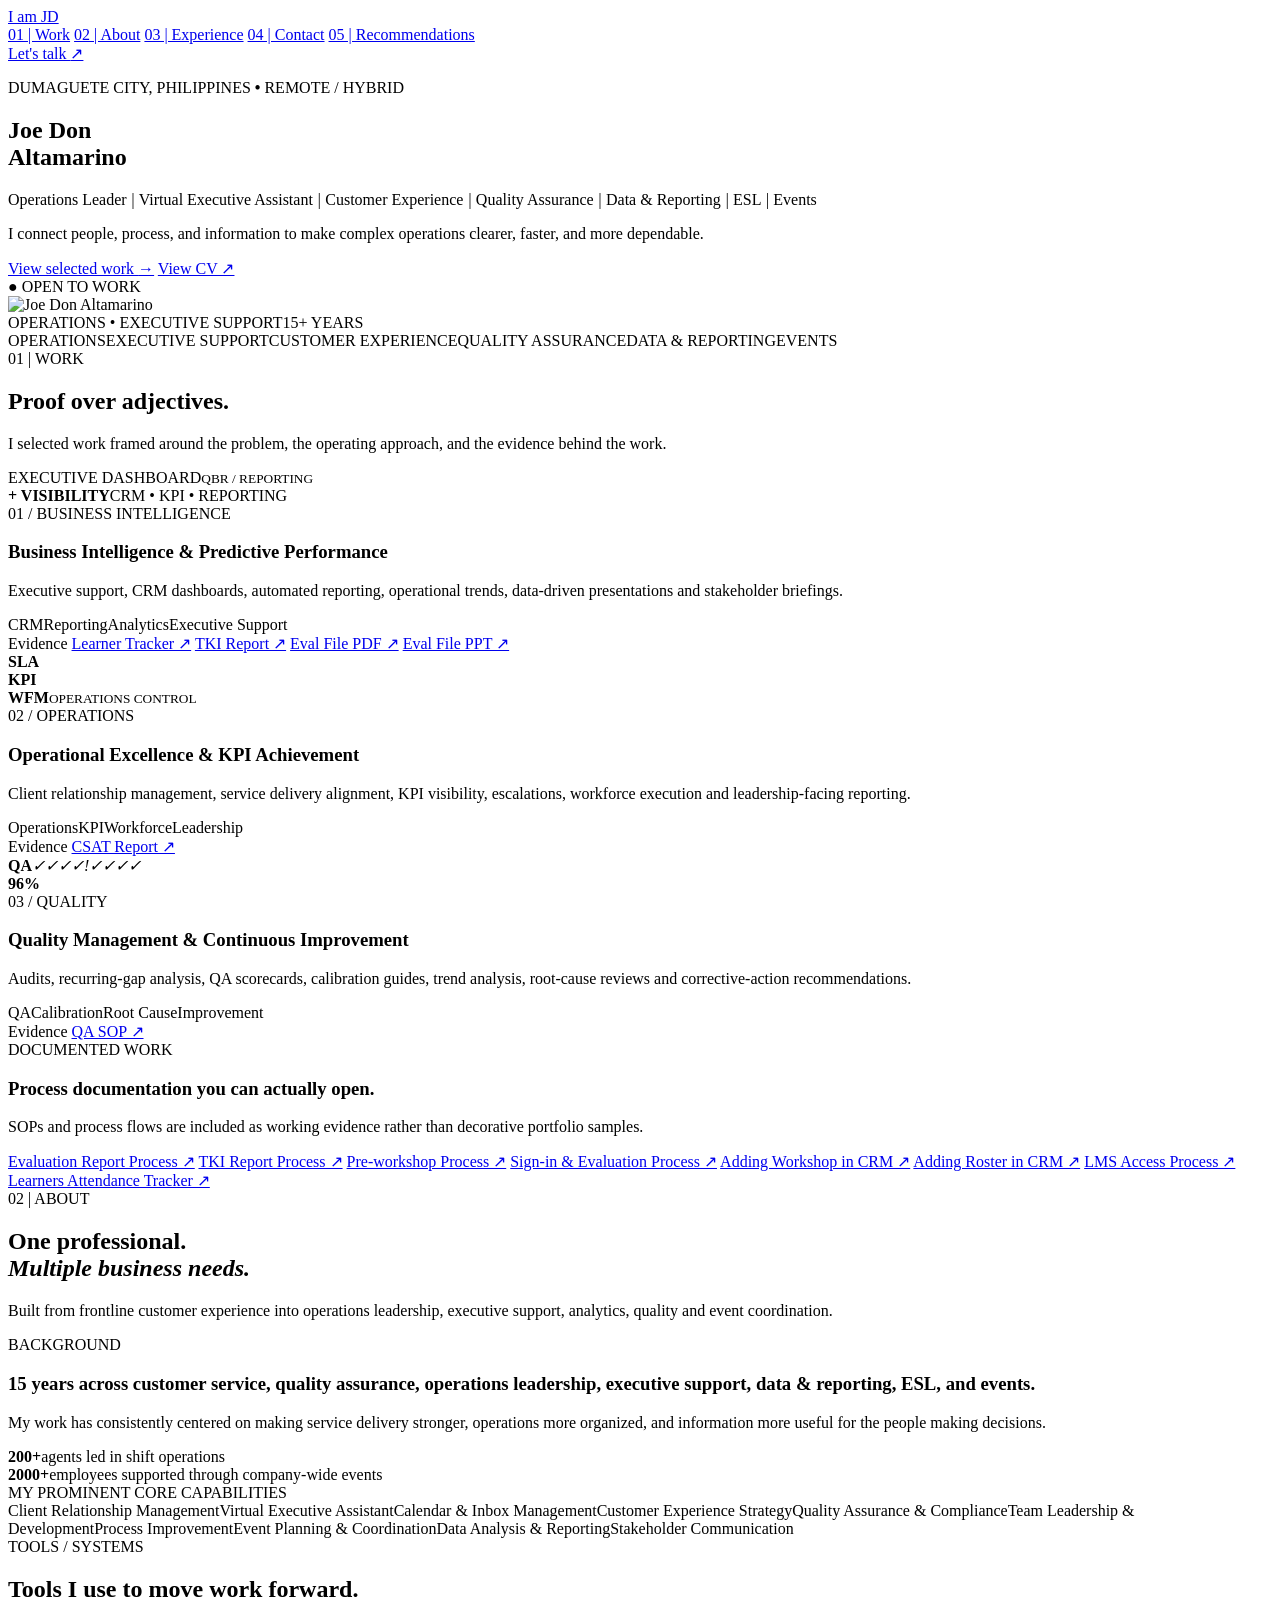
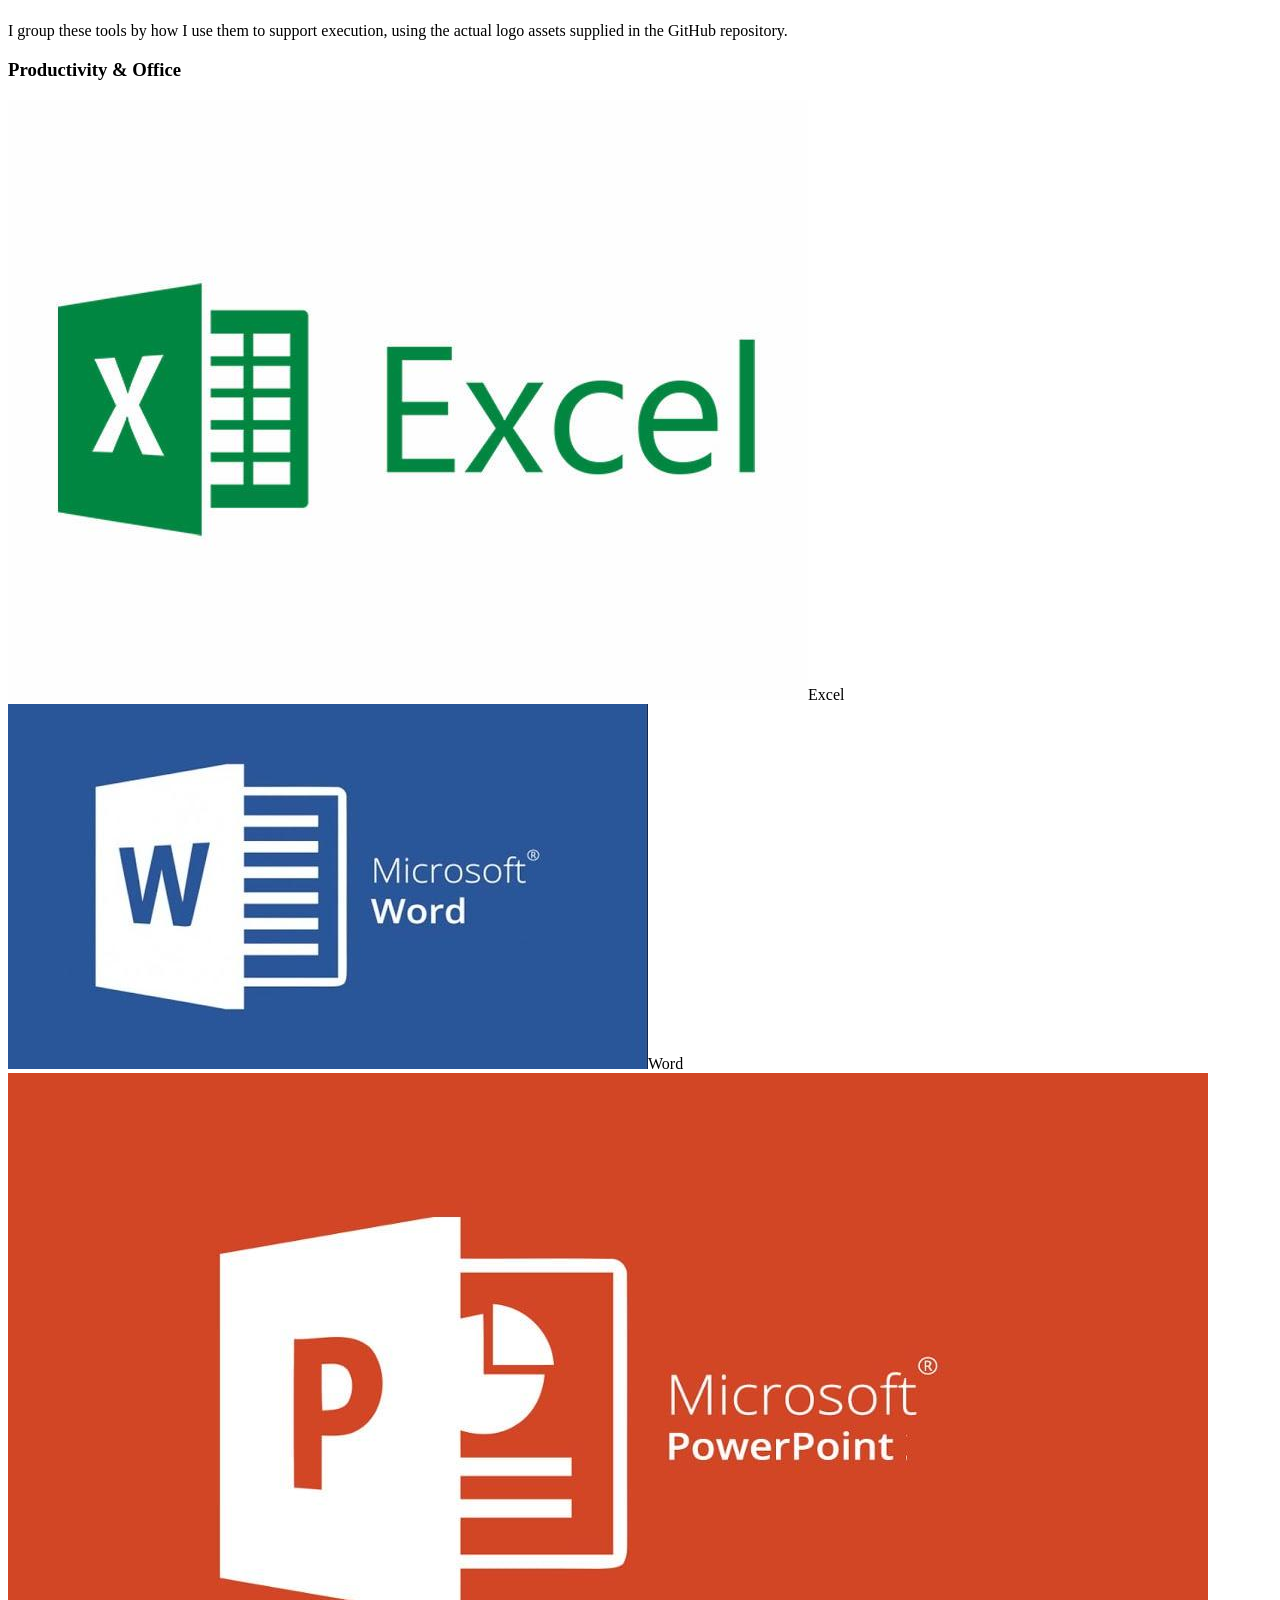
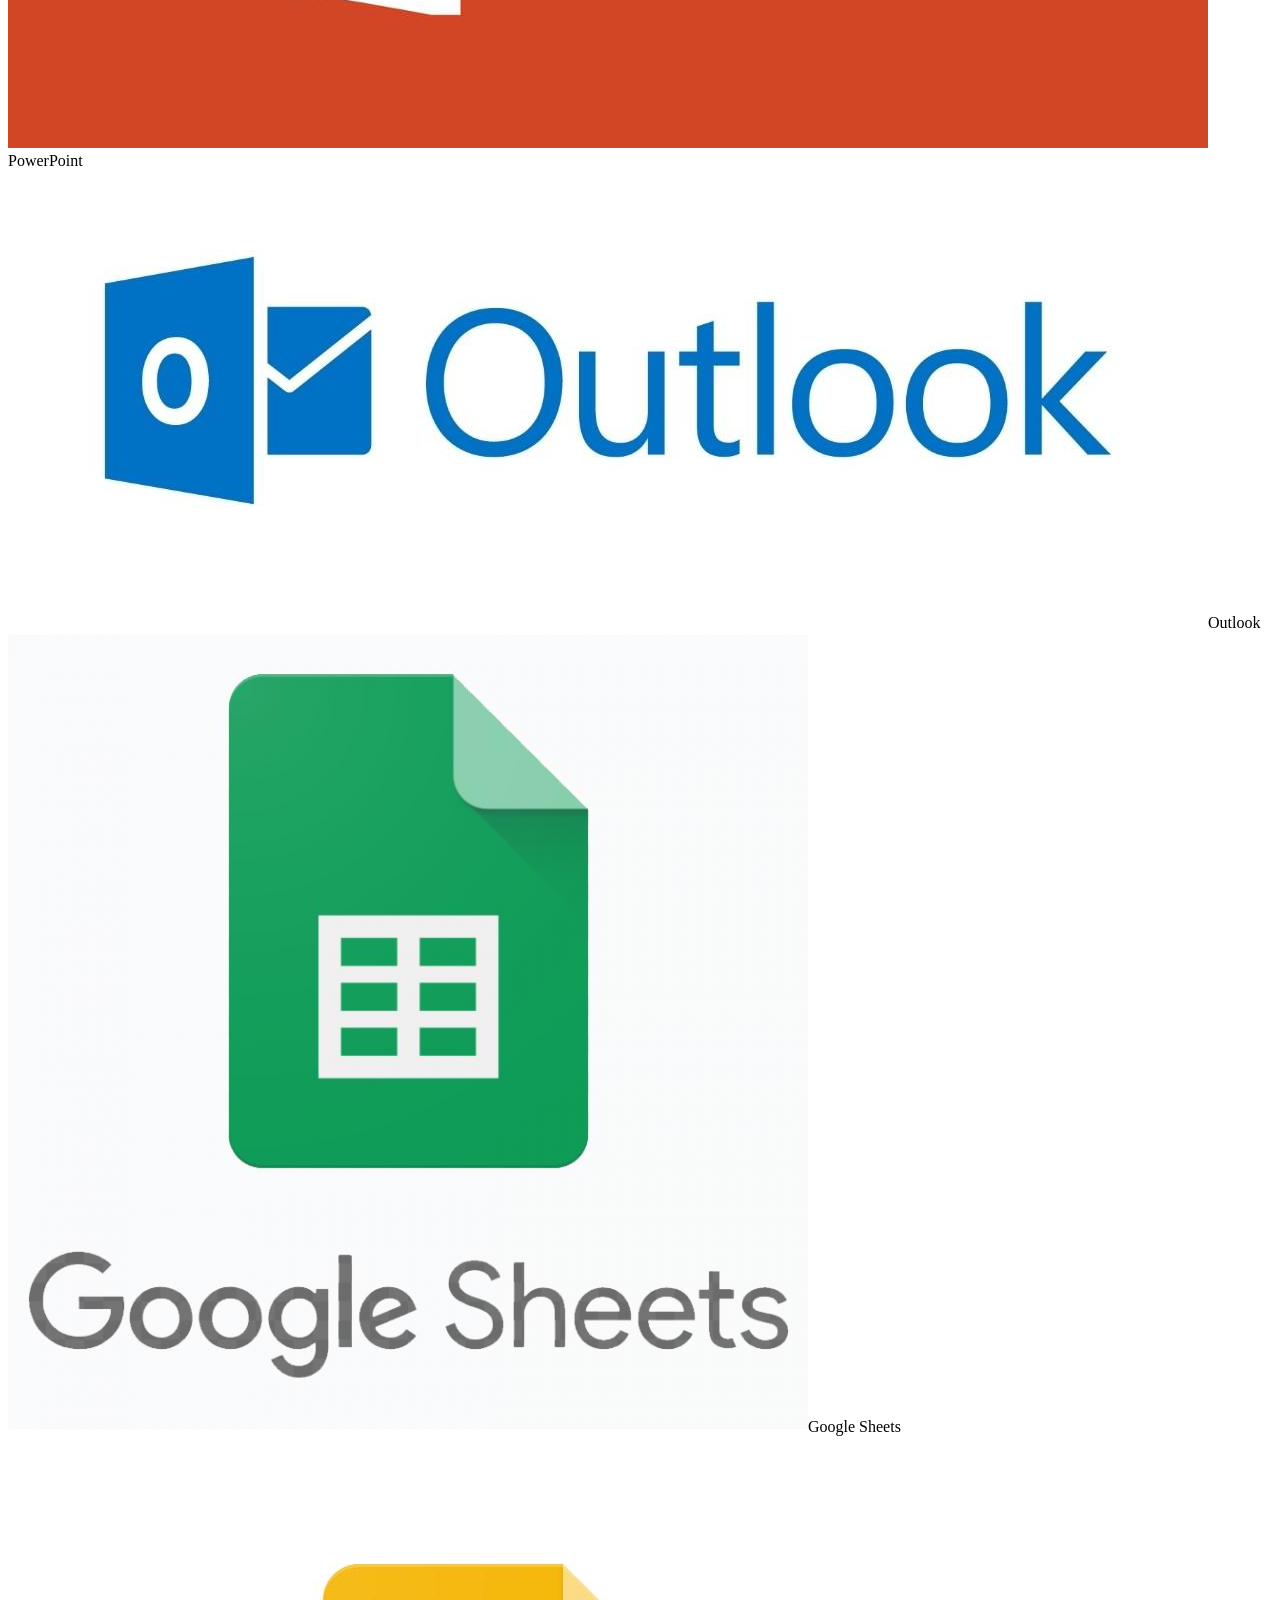
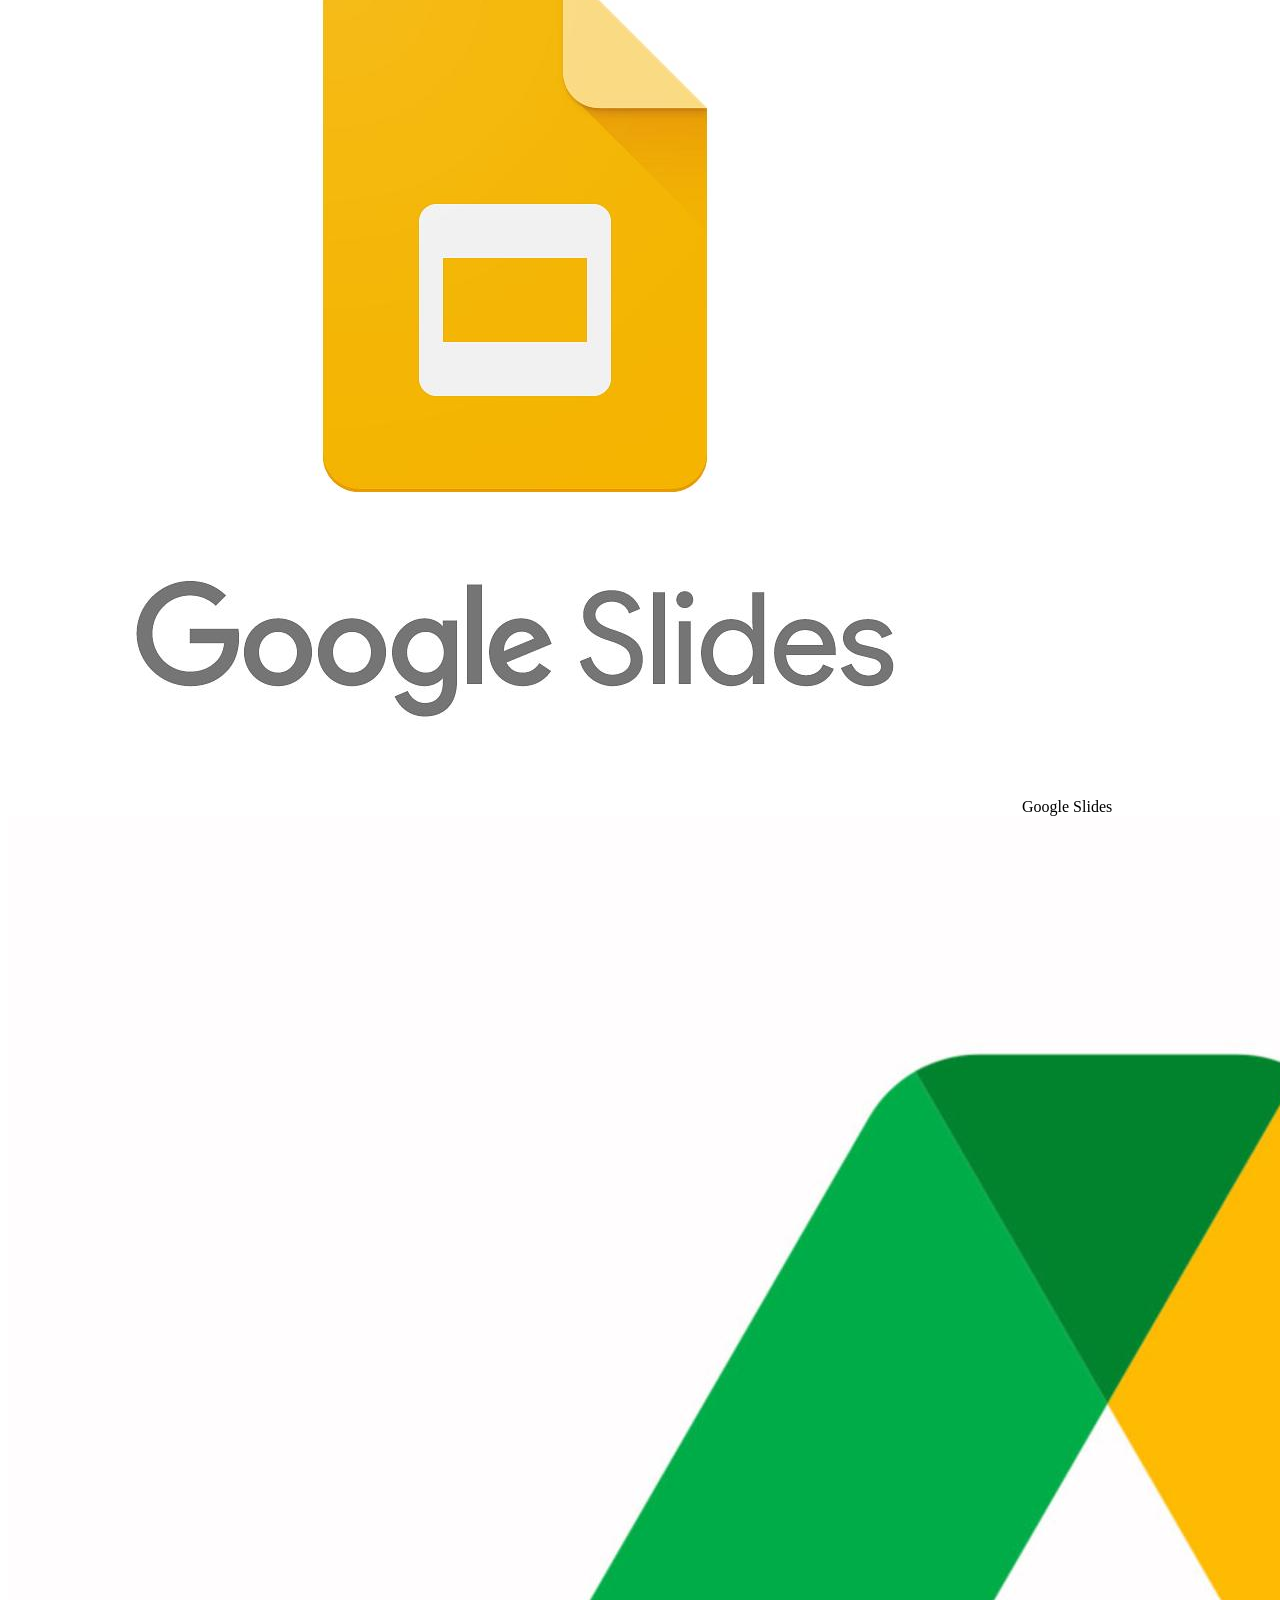
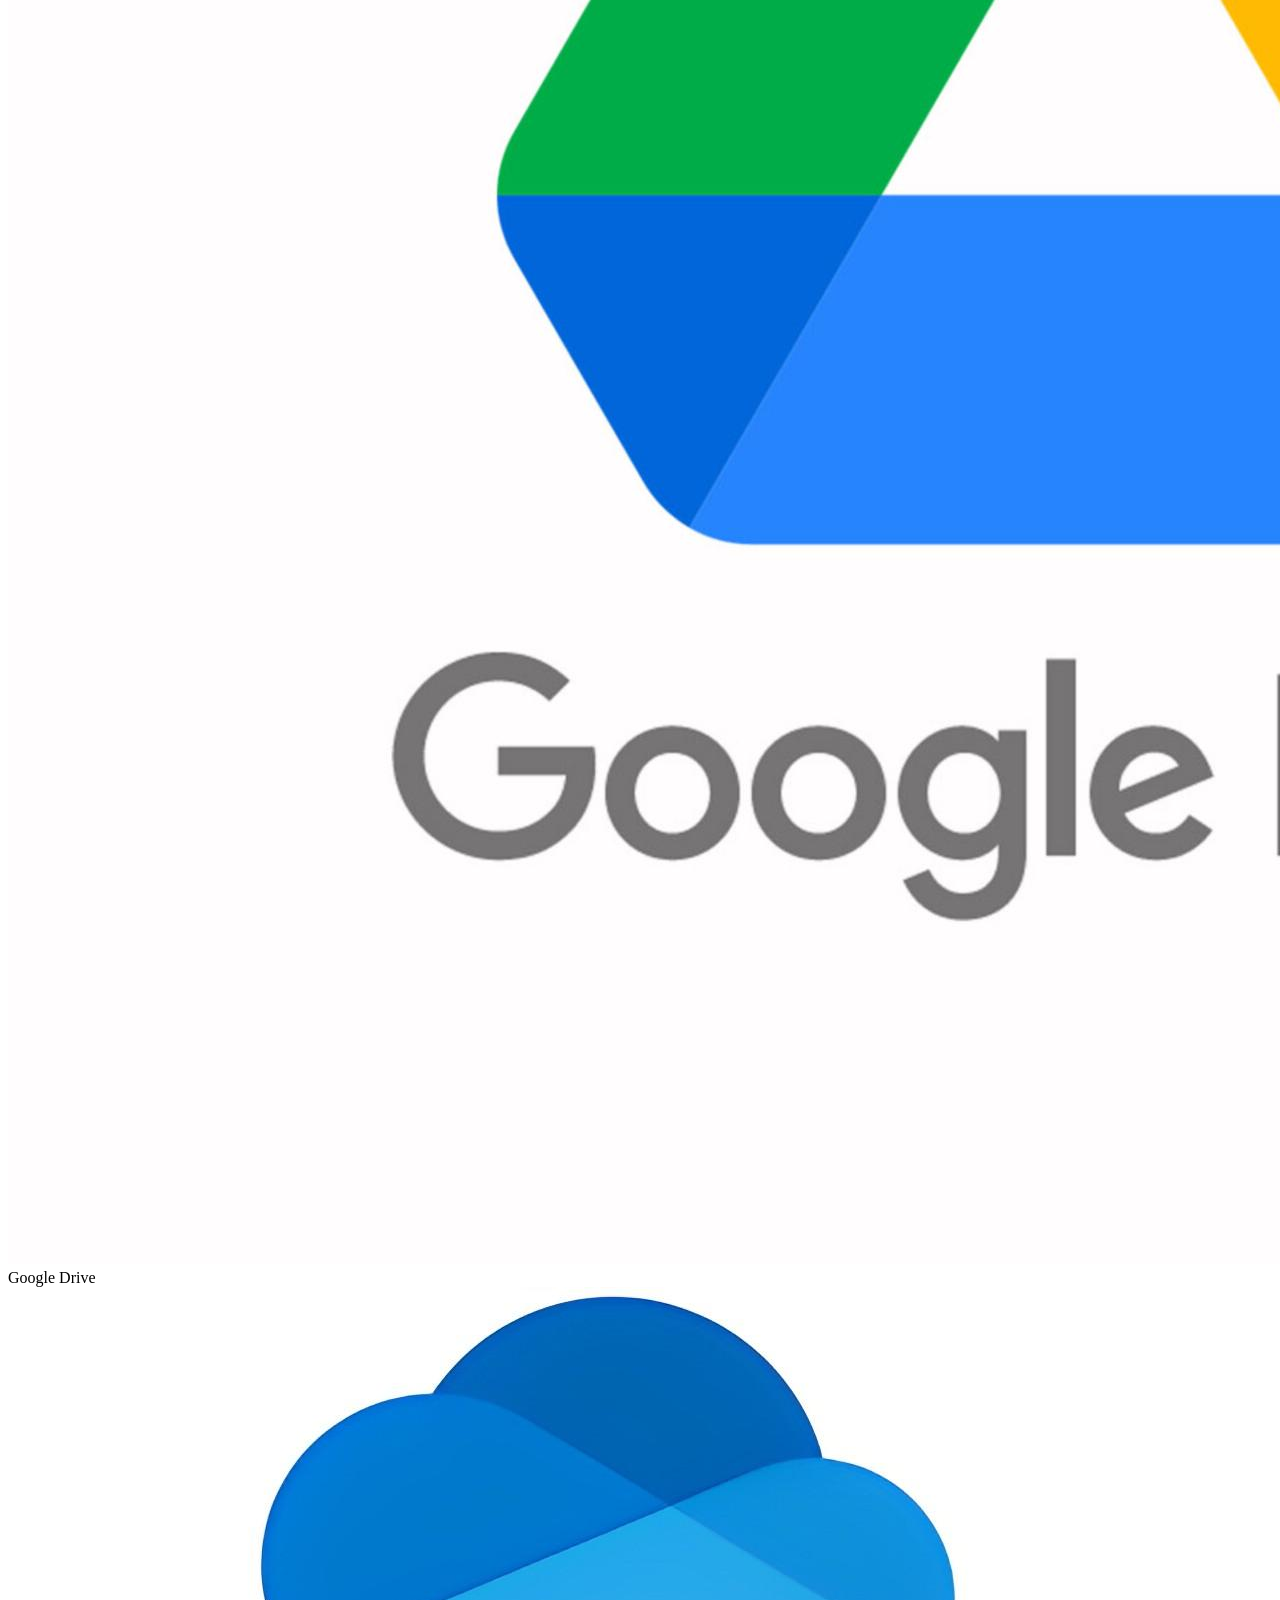
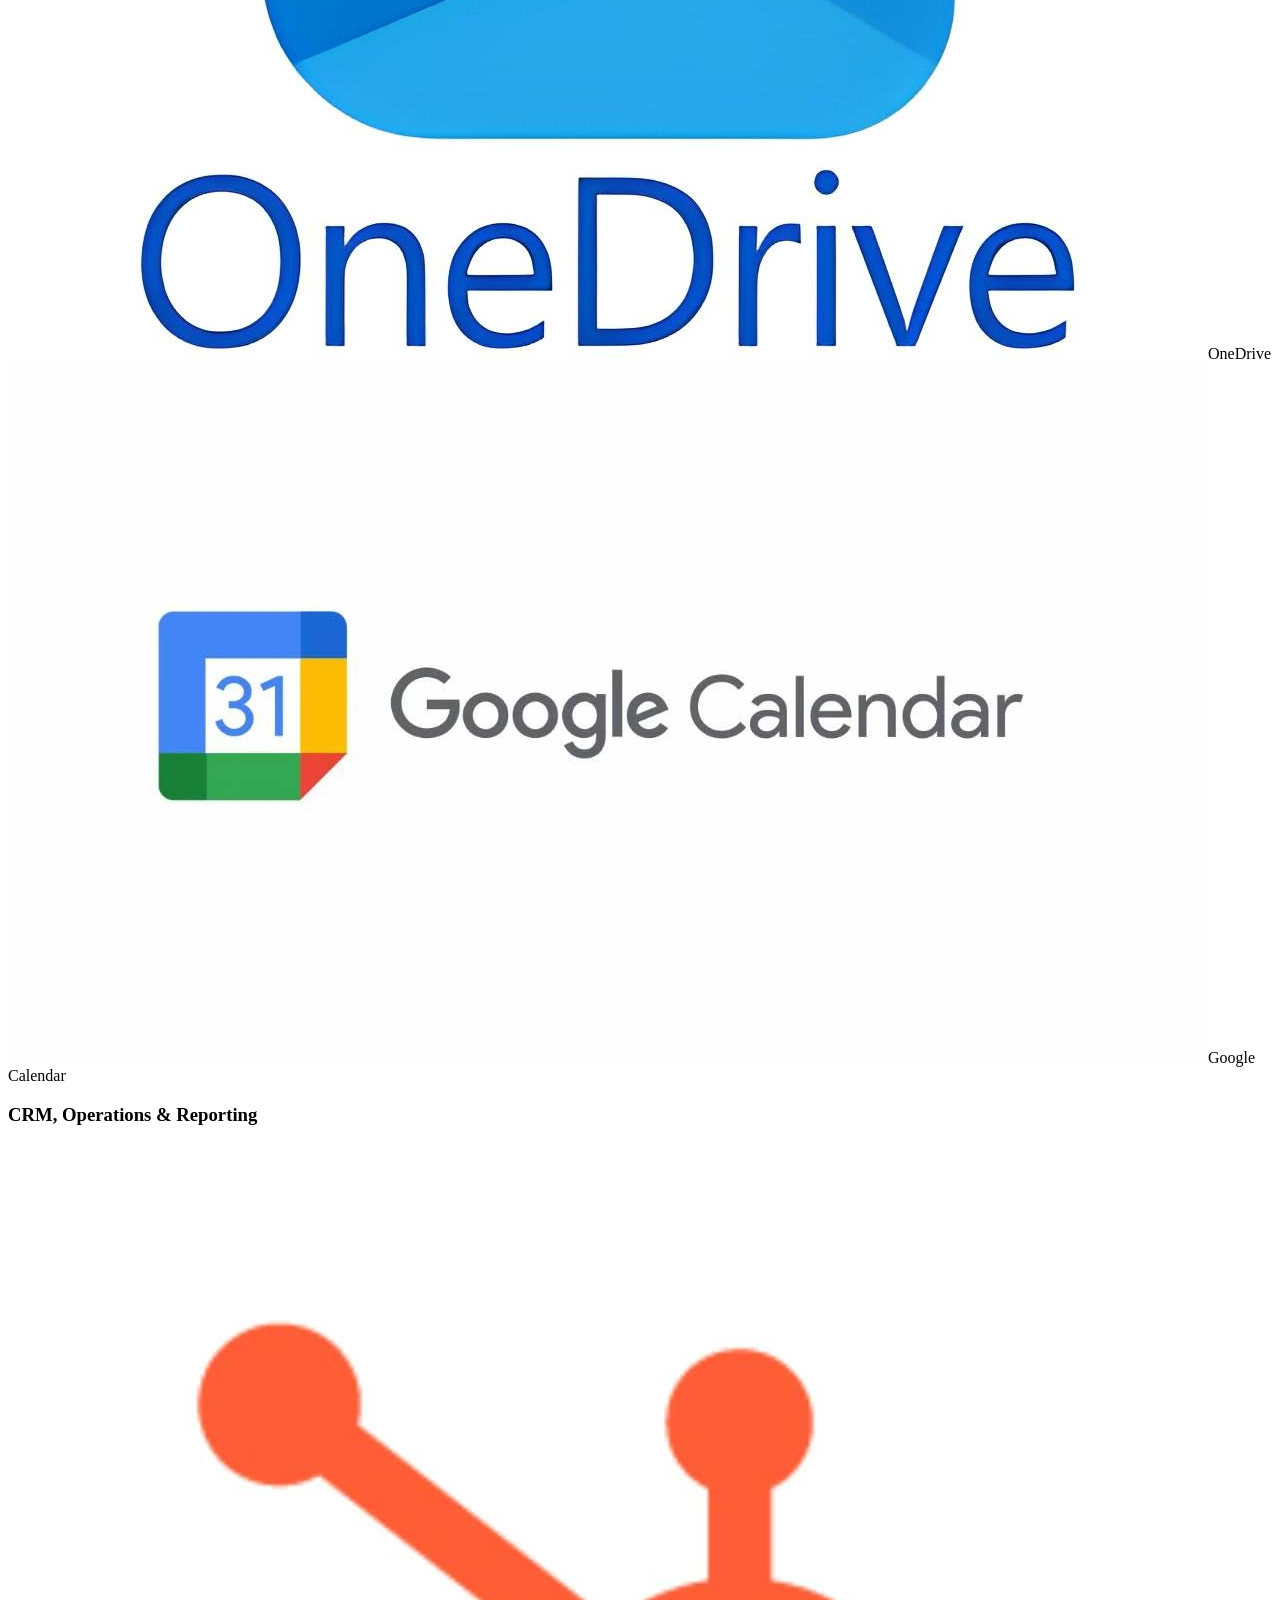
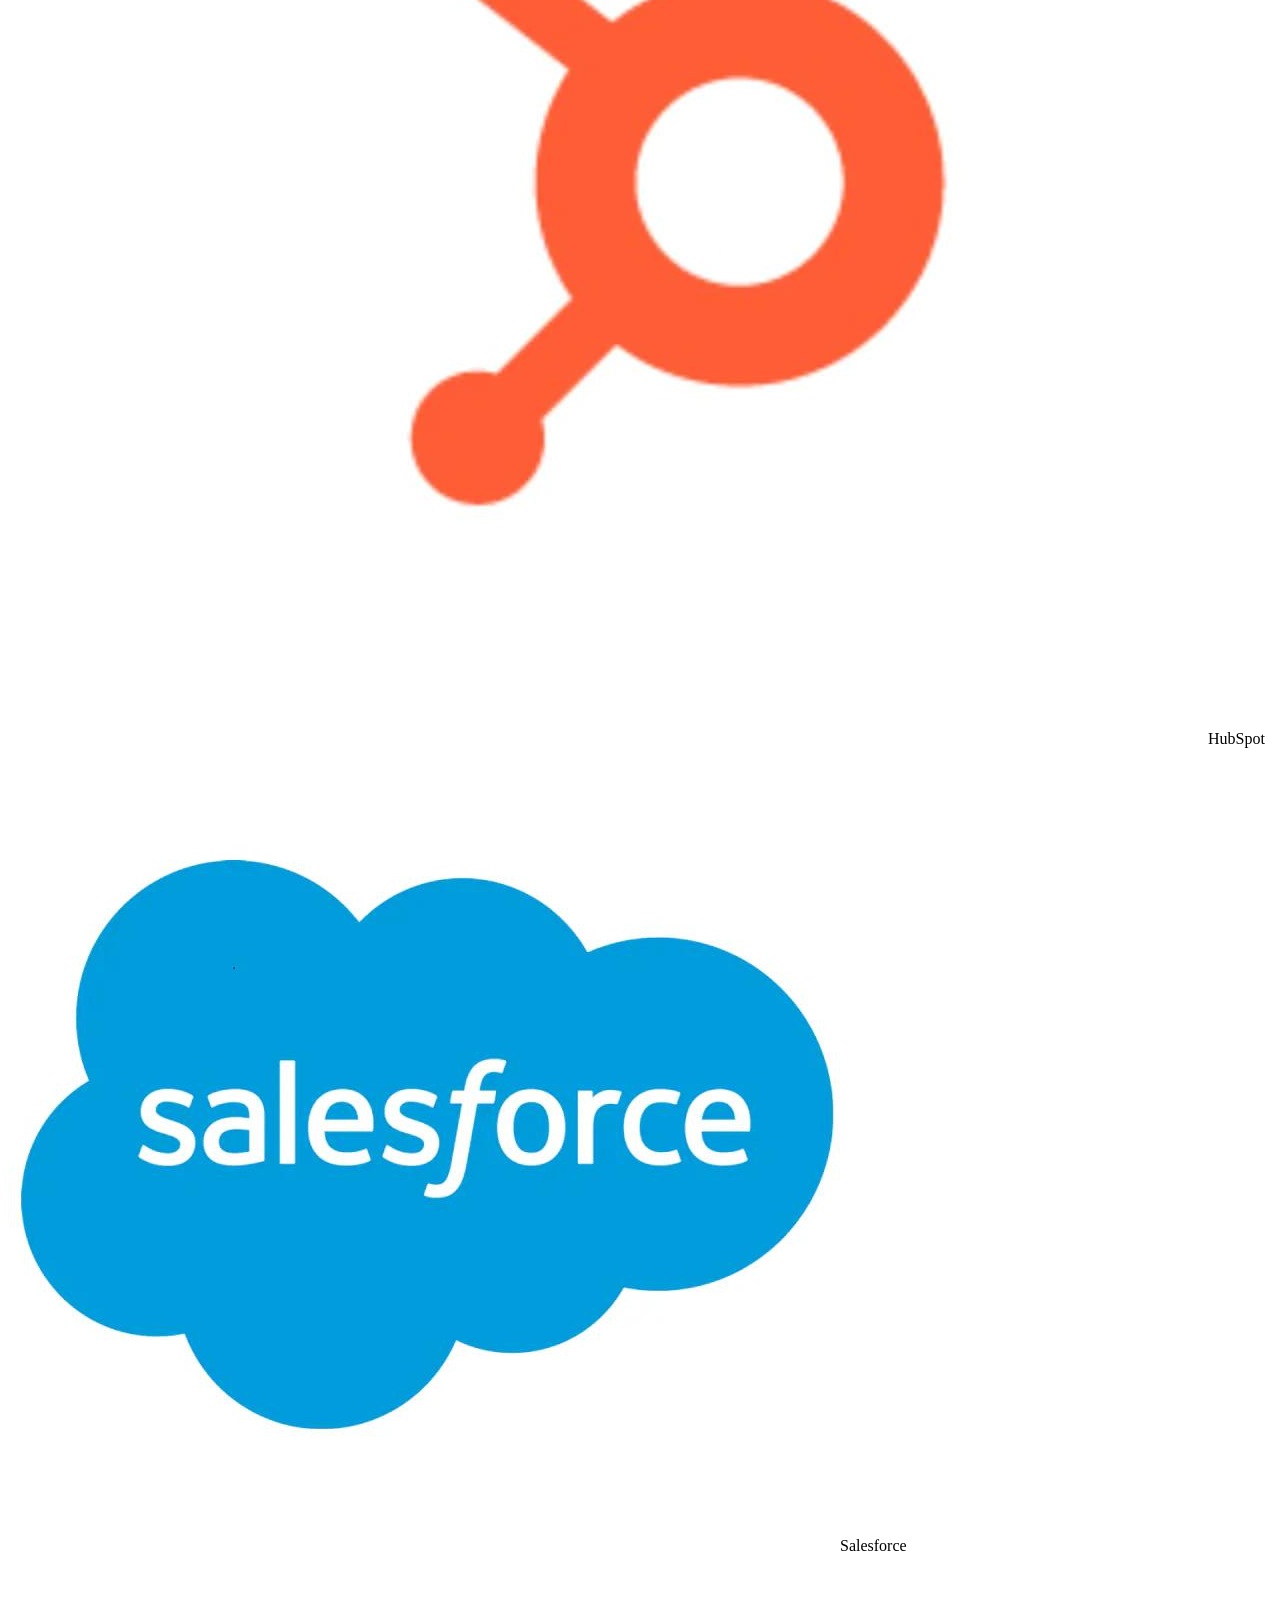
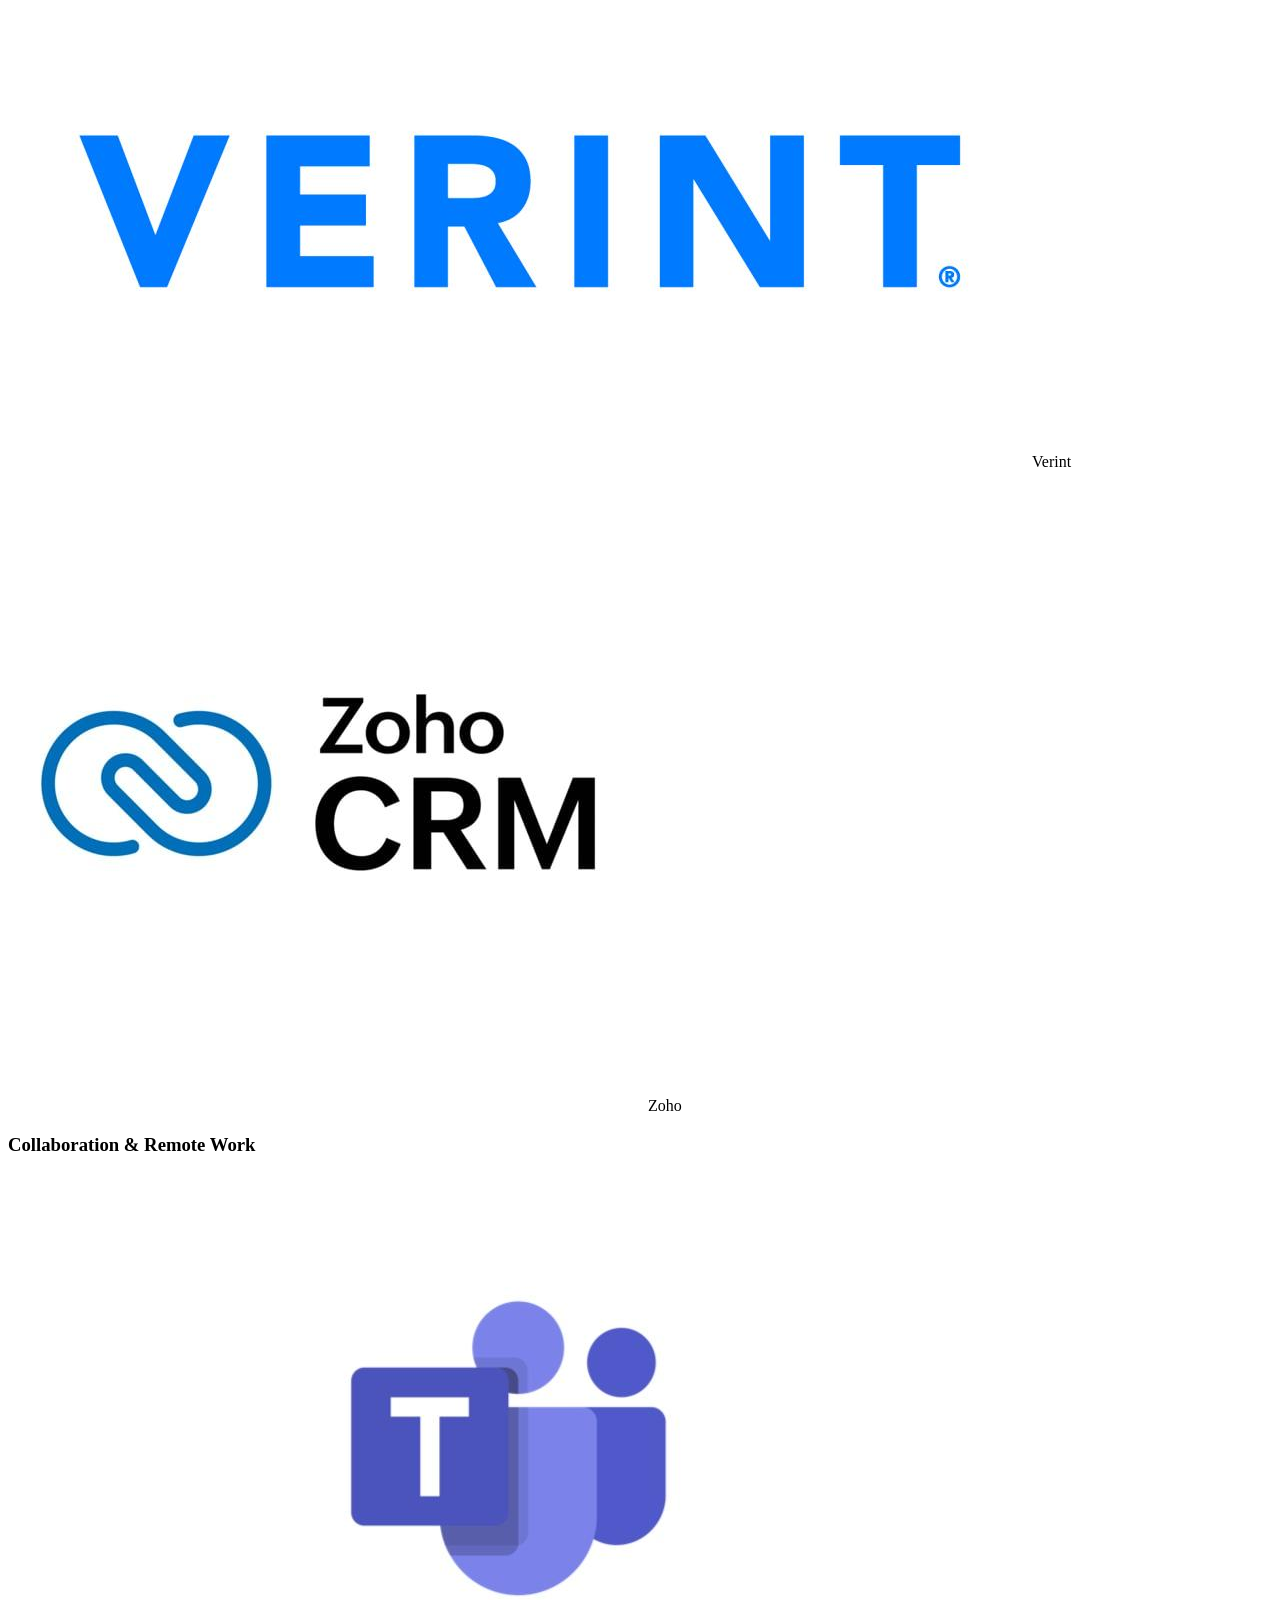
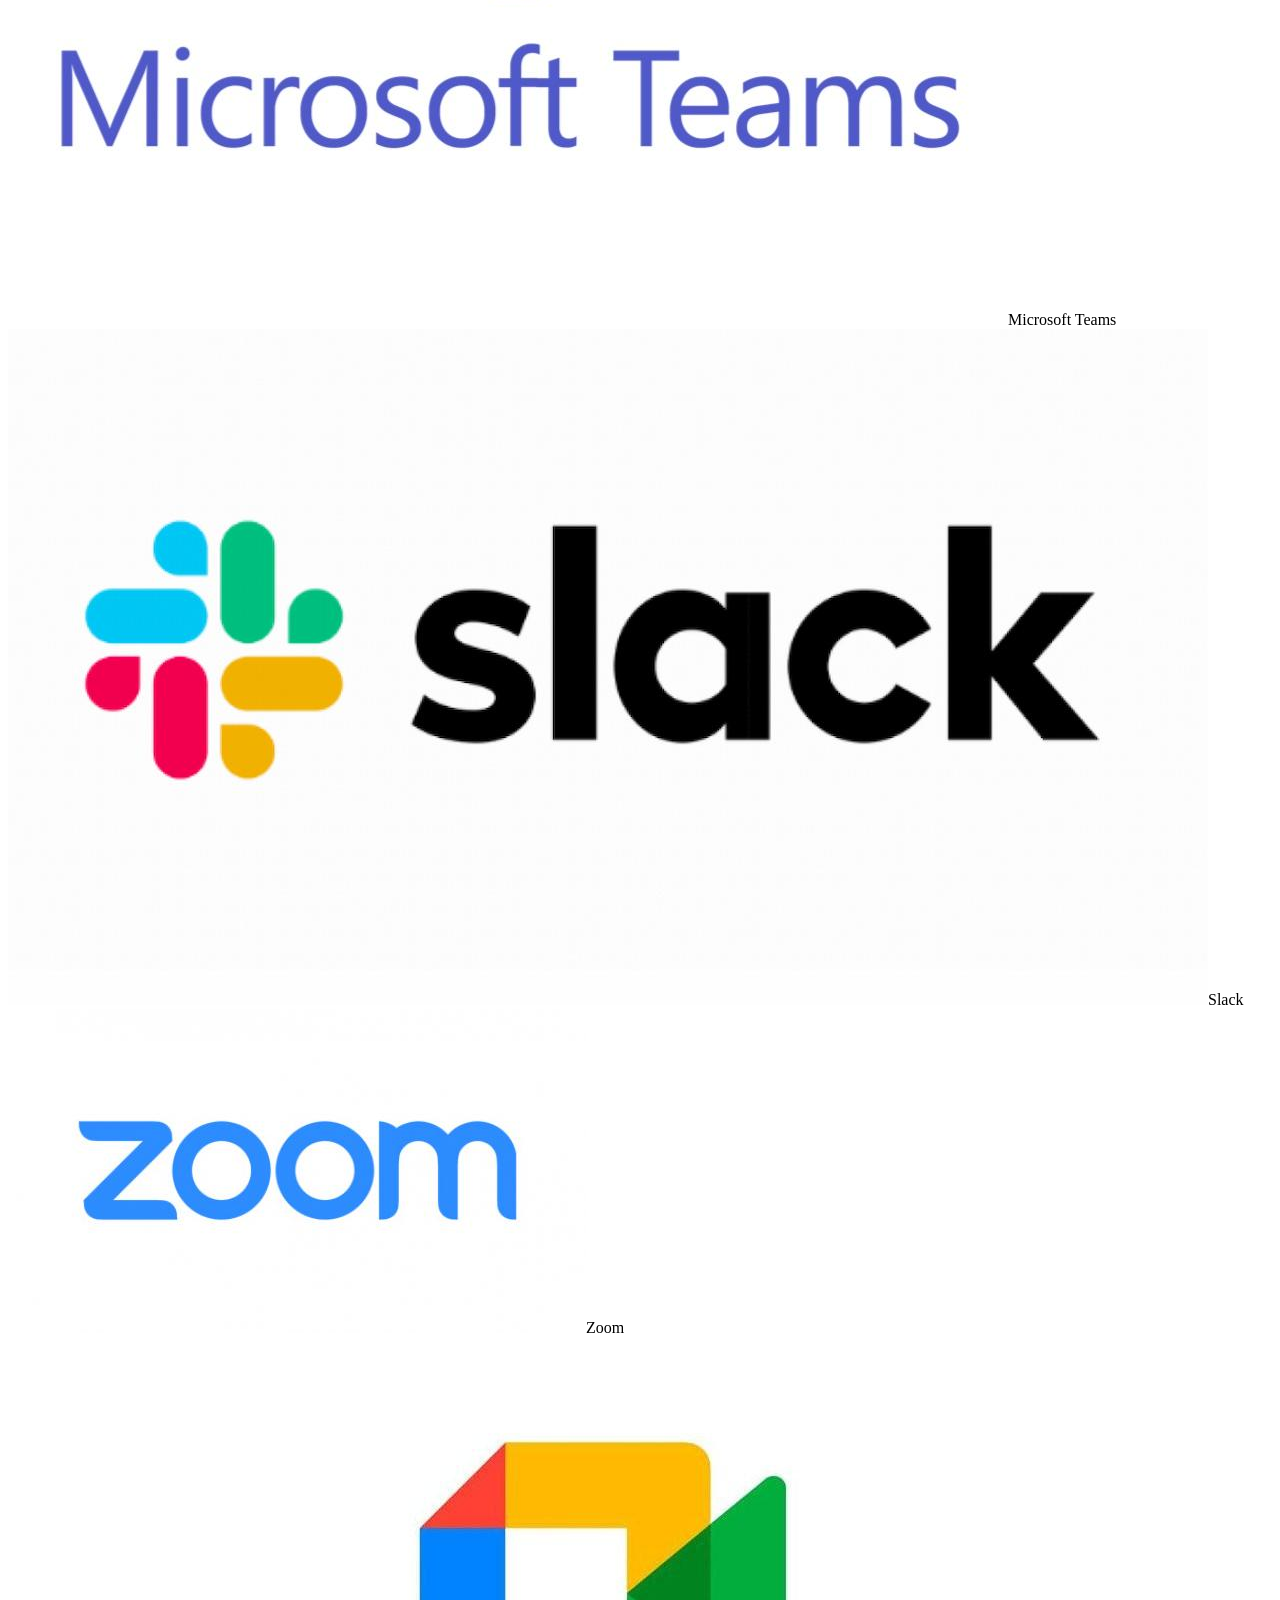
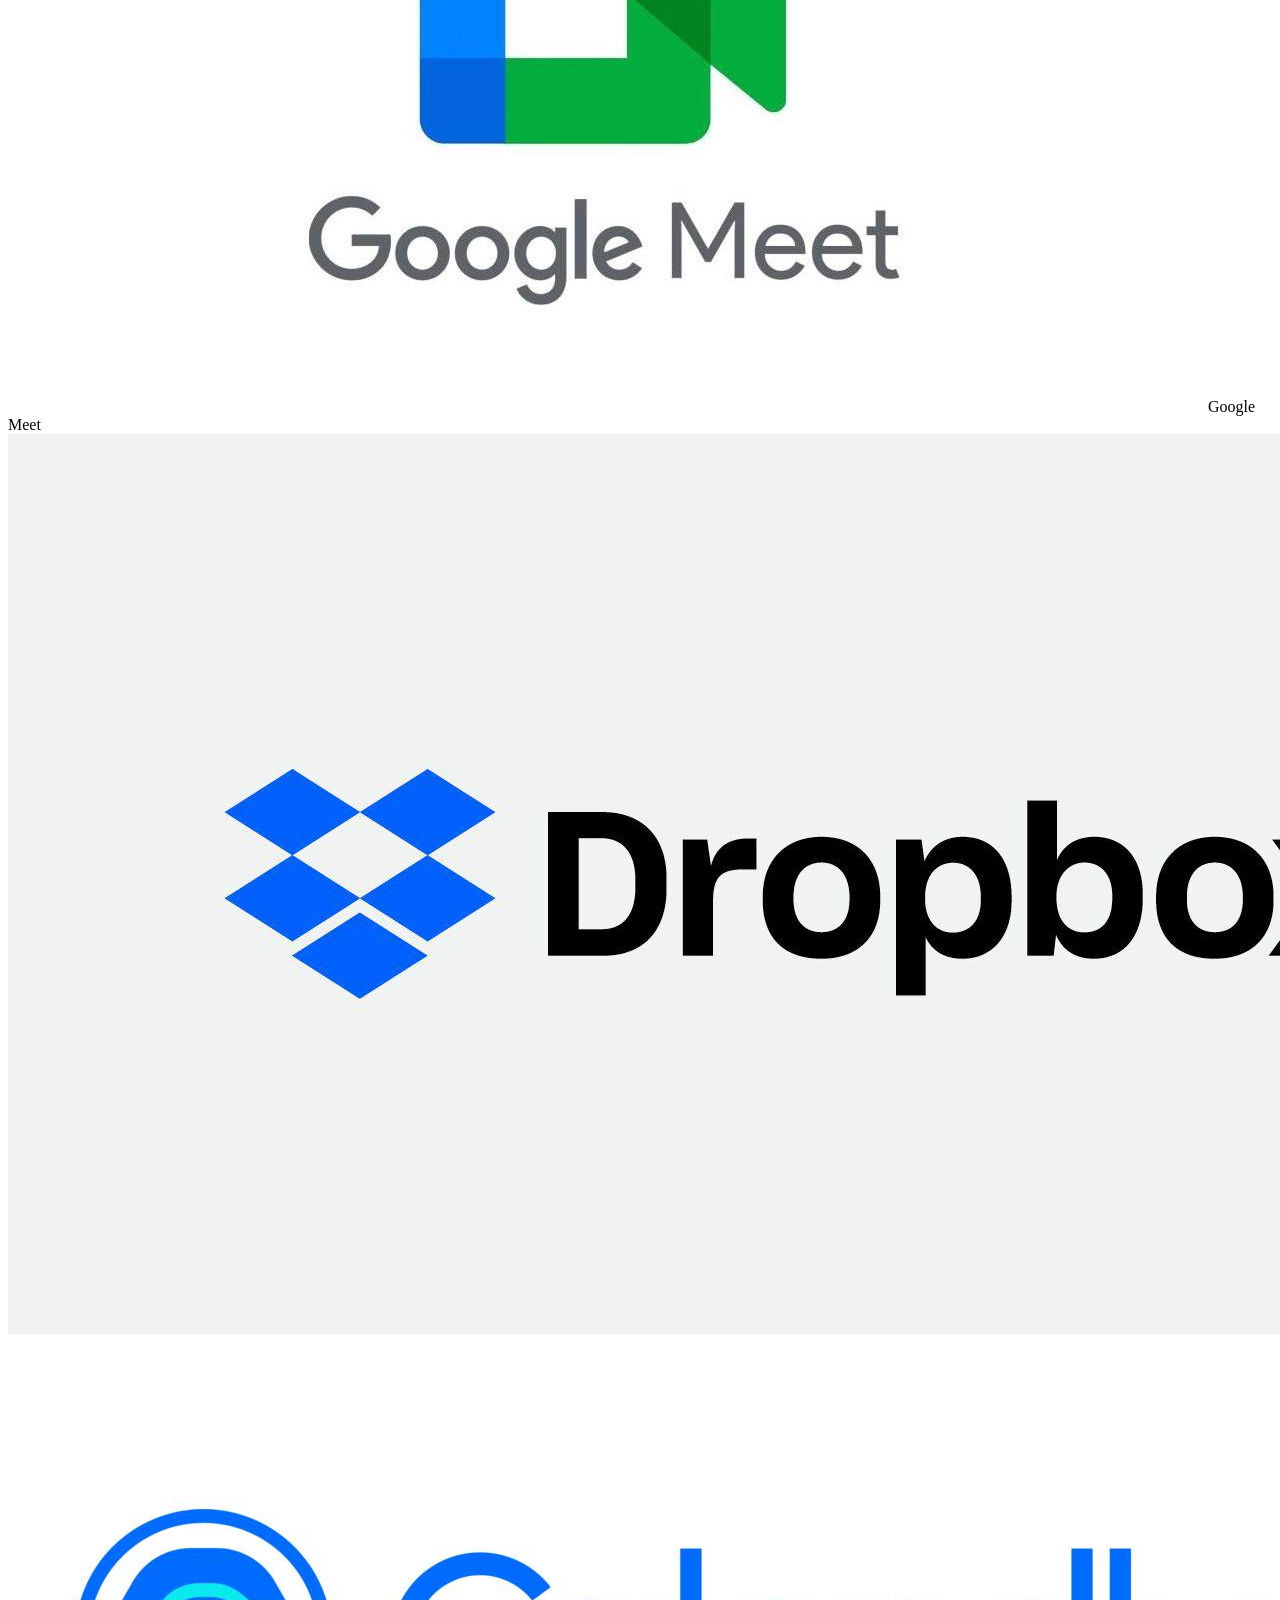
==== icons/index.html @ 58195004 "Organize portfolio assets Organize portfolio assets" ====
<!doctype html>
<html lang="en">
<head>
<meta charset="utf-8">
<meta name="viewport" content="width=device-width, initial-scale=1">
<meta name="description" content="Joe Don Altamarino — Operations Leader, Virtual Executive Assistant, Customer Experience, Quality Assurance, Data & Reporting, ESL and Events.">
<title>Joe Don Altamarino — Executive Portfolio</title>
<link rel="preconnect" href="https://fonts.googleapis.com">
<link rel="preconnect" href="https://fonts.gstatic.com" crossorigin>
<link href="https://fonts.googleapis.com/css2?family=DM+Sans:wght@400;500;600;700&family=Manrope:wght@600;700;800&display=swap" rel="stylesheet">
<link rel="stylesheet" href="style.css">
</head>
<body>
<div class="cursor-glow" aria-hidden="true"></div>
<div class="progress" id="progress"></div>

<header class="nav">
  <a href="#top" class="brand" aria-label="Joe Don Altamarino home"><span>I am JD</span><i></i></a>
  <nav>
    <a href="#work">01 | Work</a>
    <a href="#about">02 | About</a>
    <a href="#experience">03 | Experience</a>
    <a href="#contact">04 | Contact</a>
    <a href="#recommendations">05 | Recommendations</a>
  </nav>
  <a class="nav-cta" href="#contact">Let's talk <span>↗</span></a>
</header>

<main id="top">
<section class="hero">
  <div class="hero-copy">
    <p class="eyebrow">DUMAGUETE CITY, PHILIPPINES <b>•</b> REMOTE / HYBRID</p>
    <h1>Joe Don<br><span>Altamarino</span></h1>
    <p class="position">Operations Leader <i>|</i> Virtual Executive Assistant <i>|</i> Customer Experience <i>|</i> Quality Assurance <i>|</i> Data & Reporting <i>|</i> ESL <i>|</i> Events</p>
    <p class="lede">I connect people, process, and information to make complex operations clearer, faster, and more dependable.</p>
    <div class="actions">
      <a class="btn primary" href="#work">View selected work <span>→</span></a>
      <a class="btn text" href="Joe_Don_Altamarino_Updated_CV.pdf" target="_blank" rel="noopener">View CV ↗</a>
    </div>
  </div>
  <div class="hero-visual">
    <div class="status">● OPEN TO WORK</div>
    <div class="portrait"><img src="joe-don-headshot.png" alt="Joe Don Altamarino"></div>
    <div class="visual-caption"><span>OPERATIONS • EXECUTIVE SUPPORT</span><span>15+ YEARS</span></div>
    <div class="moving-system" aria-hidden="true">
      <span class="node n1"></span><span class="node n2"></span><span class="node n3"></span><span class="node n4"></span>
      <span class="line l1"></span><span class="line l2"></span><span class="line l3"></span>
    </div>
  </div>
</section>

<div class="trust-strip"><span>OPERATIONS</span><span>EXECUTIVE SUPPORT</span><span>CUSTOMER EXPERIENCE</span><span>QUALITY ASSURANCE</span><span>DATA & REPORTING</span><span>EVENTS</span></div>

<section id="work" class="section">
  <div class="section-intro">
    <div class="label">01 | WORK</div>
    <div>
      <h2>Proof over adjectives.</h2>
      <p>I selected work framed around the problem, the operating approach, and the evidence behind the work.</p>
    </div>
  </div>

  <div class="projects">
    <article class="project project-large reveal">
      <div class="project-visual visual-dashboard">
        <div class="visual-top"><span>EXECUTIVE DASHBOARD</span><small>QBR / REPORTING</small></div>
        <div class="chart"><i style="height:32%"></i><i style="height:54%"></i><i style="height:44%"></i><i style="height:78%"></i><i style="height:64%"></i><i style="height:88%"></i></div>
        <div class="metric"><strong>+ VISIBILITY</strong><span>CRM • KPI • REPORTING</span></div>
      </div>
      <div class="project-copy">
        <span class="project-no">01 / BUSINESS INTELLIGENCE</span>
        <h3>Business Intelligence & Predictive Performance</h3>
        <p>Executive support, CRM dashboards, automated reporting, operational trends, data-driven presentations and stakeholder briefings.</p>
        <div class="chips"><span>CRM</span><span>Reporting</span><span>Analytics</span><span>Executive Support</span></div>
        <div class="evidence">
          <span>Evidence</span>
          <a href="Learners Attendance Record.xlsx">Learner Tracker ↗</a>
          <a href="006 TKI - CLIENT Best Negotiating Practices - DATE.xlsx">TKI Report ↗</a>
          <a href="ER - 02-10-26 - MPC - AOP2 (Marcelo)(5335).pdf">Eval File PDF ↗</a>
          <a href="ER - 02-10-26 - MPC - AOP2 (Marcelo)(5335).pptx">Eval File PPT ↗</a>
        </div>
      </div>
    </article>

    <article class="project reveal">
      <div class="project-visual visual-ops">
        <div class="rings"></div><strong>SLA<br>KPI<br>WFM</strong><small>OPERATIONS CONTROL</small>
      </div>
      <div class="project-copy">
        <span class="project-no">02 / OPERATIONS</span>
        <h3>Operational Excellence & KPI Achievement</h3>
        <p>Client relationship management, service delivery alignment, KPI visibility, escalations, workforce execution and leadership-facing reporting.</p>
        <div class="chips"><span>Operations</span><span>KPI</span><span>Workforce</span><span>Leadership</span></div>
        <div class="evidence">
        <span>Evidence</span>
          <a href="Customer Service Tracker.xlsx">CSAT Report ↗</a>
        </div>
        </div>
    </article>

    <article class="project reveal">
      <div class="project-visual visual-quality">
        <div class="qa-grid"><b>QA</b><i>✓</i><i>✓</i><i>✓</i><i>✓</i><i>!</i><i>✓</i><i>✓</i><i>✓</i><i>✓</i></div>
        <strong>96<span>%</span></strong>
      </div>
      <div class="project-copy">
        <span class="project-no">03 / QUALITY</span>
        <h3>Quality Management & Continuous Improvement</h3>
        <p>Audits, recurring-gap analysis, QA scorecards, calibration guides, trend analysis, root-cause reviews and corrective-action recommendations.</p>
        <div class="chips"><span>QA</span><span>Calibration</span><span>Root Cause</span><span>Improvement</span></div>
        <div class="evidence">
        <span>Evidence</span>
          <a href="QA Calibration SOP.pdf">QA SOP ↗</a>
        </div>
      </div>
    </article>
  </div>

  <div class="evidence-panel">
    <div>
      <span class="label">DOCUMENTED WORK</span>
      <h3>Process documentation you can actually open.</h3>
      <p>SOPs and process flows are included as working evidence rather than decorative portfolio samples.</p>
    </div>
    <div class="link-grid">
      <a href="Process Flow to Create Eval Report.pdf">Evaluation Report Process ↗</a>
      <a href="Process Flow to Create TKI Report.pdf">TKI Report Process ↗</a>
      <a href="Process to Create Pre-workshop Survey & Report.pdf">Pre-workshop Process ↗</a>
      <a href="Process Flow in Creating Sign In & Eval Forms.pdf">Sign-in & Evaluation Process ↗</a>
      <a href="Adding Workshop in CRM.pdf">Adding Workshop in CRM ↗</a>
      <a href="Adding Roster List in CRM.pdf">Adding Roster in CRM ↗</a>
      <a href="How to Add LMS Access Launching Date.pdf">LMS Access Process ↗</a>
      <a href="Learners Attendance Record.xlsx">Learners Attendance Tracker ↗</a>
    </div>
  </div>
</section>

<section id="about" class="section about-section">
  <div class="section-intro">
    <div class="label">02 | ABOUT</div>
    <div><h2>One professional.<br><em>Multiple business needs.</em></h2><p>Built from frontline customer experience into operations leadership, executive support, analytics, quality and event coordination.</p></div>
  </div>

  <div class="about-grid">
    <div class="about-story">
      <span class="label">BACKGROUND</span>
      <h3>15 years across customer service, quality assurance, operations leadership, executive support, data & reporting, ESL, and events.</h3>
      <p>My work has consistently centered on making service delivery stronger, operations more organized, and information more useful for the people making decisions.</p>
    </div>
    <div class="stat-card accent"><strong>200+</strong><span>agents led in shift operations</span></div>
    <div class="stat-card"><strong>2000+</strong><span>employees supported through company-wide events</span></div>
    <div class="capabilities">
      <span class="label">MY PROMINENT CORE CAPABILITIES</span>
      <div class="cap-list">
        <span>Client Relationship Management</span><span>Virtual Executive Assistant</span><span>Calendar & Inbox Management</span><span>Customer Experience Strategy</span><span>Quality Assurance & Compliance</span><span>Team Leadership & Development</span><span>Process Improvement</span><span>Event Planning & Coordination</span><span>Data Analysis & Reporting</span><span>Stakeholder Communication</span>
      </div>
    </div>
  </div>
</section>

<section class="section toolkit">
  <div class="section-intro">
    <div class="label">TOOLS / SYSTEMS</div>
    <div><h2>Tools I use to move work forward.</h2><p>I group these tools by how I use them to support execution, using the actual logo assets supplied in the GitHub repository.</p></div>
  </div>
  <div class="tool-groups">
    <div class="tool-group"><h3>Productivity & Office</h3><div class="tool-list">
      <span><img src="excel.jpg">Excel</span><span><img src="word.jpg">Word</span><span><img src="ppt.jpg">PowerPoint</span><span><img src="outlook.jpg">Outlook</span><span><img src="sheet.jpg">Google Sheets</span><span><img src="slides.jpg">Google Slides</span><span><img src="google drive.jpg">Google Drive</span><span><img src="onedrive.jpg">OneDrive</span><span><img src="google calendar.jpg">Google Calendar</span>
    </div></div>
    <div class="tool-group"><h3>CRM, Operations & Reporting</h3><div class="tool-list">
      <span><img src="hubspot.jpg">HubSpot</span><span><img src="salesforce.jpg">Salesforce</span><span><img src="verint.jpg">Verint</span><span><img src="zoho.jpg">Zoho</span>
    </div></div>
    <div class="tool-group"><h3>Collaboration & Remote Work</h3><div class="tool-list">
      <span><img src="teams.jpg">Microsoft Teams</span><span><img src="slack.jpg">Slack</span><span><img src="zoom.jpg">Zoom</span><span><img src="google meet.jpg">Google Meet</span><span><img src="dropbox.jpg">Dropbox</span><span><img src="calendly.jpg">Calendly</span><span><img src="linkedin.jpg">LinkedIn</span>
    </div></div>
    <div class="tool-group"><h3>Creative, Social & AI</h3><div class="tool-list">
      <span><img src="github.jpg">Github</span><span><img src="netlify.jpg">Netlify</span><span><img src="canva.jpg">Canva</span><span><img src="capcut.jpg">CapCut</span><span><img src="ig.jpg">Instagram</span><span><img src="tiktok.jpg">Tiktok</span><span><img src="fb.jpg">Facebook</span><span><img src="adobe.jpg">Adobe Acrobat</span><span><img src="chatgpt.jpg">ChatGPT</span><span><img src="claude.jpg">Claude</span><span><img src="gemini.jpg">Gemini</span><span><img src="copilot.jpg">Copilot</span><span><img src="grammarly.jpg">Grammarly</span><span><img src="inshot.jpg">InShot</span><span><img src="tiktok.jpg">TikTok</span><span><img src="fb.jpg">Facebook</span>
    </div></div>
  </div>
</section>

<section class="website-section">
  <div class="evidence-panel">
    <div>
      <span class="label">WEBSITE DEVELOPMENT AND MANAGEMENT</span>
      <h3>Sample working website I developed and manage.</h3>
      <p>A live community website I developed and currently maintain for Pro Pulot Co.</p>
    </div>

    <div class="website-preview">
      <iframe
        src="https://pro-pulot-co.github.io/"
        title="Pro Pulot Co. Website Preview"
        loading="lazy">
      </iframe>

      <a href="https://pro-pulot-co.github.io/#home" target="_blank" rel="noopener">
        Open Pro Pulot Co. ↗
      </a>
    </div>
  </div>
</section>

<section id="experience" class="section experience">
  <div class="section-intro">
    <div class="label">03 | EXPERIENCE</div>
    <div><h2>Experience that compounds.</h2><p>My progressive career that moved from frontline service into leadership, quality, virtual executive support, reporting and coordination.</p></div>
  </div>
  <div class="experience-list">
    <article><time>2025—2026</time><div><h3>Operations Manager — Interim</h3><p class="company">Qualfon Philippines Incorporated · Dumaguete City, PH</p><ul><li>Managed client relationships and aligned service delivery with SLAs through clear expectations and performance updates.</li><li>Improved customer experience and CSAT by analyzing feedback, addressing pain points, and driving resolution strategies.</li><li>Used KPIs to improve service quality, communicate with stakeholders, and resolve escalated issues.</li></ul></div></article>
    <article><time>2023—2026</time><div><h3>Virtual Executive Assistant | Data & Reports Analyst | Remote</h3><p class="company">Watershed Negotiations · California, USA</p><ul><li>Provided executive-level administrative support including calendar management, travel coordination, and meeting preparation for senior leadership.</li><li>Built and maintained CRM dashboards and automated reports to track team performance, client metrics, and operational trends.</li><li>Coordinated cross-departmental communication to ensure timely delivery of client deliverables and internal projects.</li><li>Prepared data-driven presentations and executive summaries for quarterly business reviews and stakeholder briefings.</li><li>Managed confidential records, vendor relationships, and procurement processes to support smooth daily operations.</li></ul></div></article>
    <article><time>2023—2024</time><div><h3>Social Media Associate | Chat Support | Remote</h3><p class="company">ASTZ Group · Netherlands</p><ul><li>Managed brand social media channels, creating engaging content that increased follower interaction and community growth.</li><li>Provided real-time chat support to customers, resolving inquiries and complaints with empathy and efficiency.</li><li>Monitored social sentiment and escalated trending issues to leadership for proactive resolution.</li><li>Developed content calendars and collaborated with marketing to align messaging with campaign objectives.</li><li>Tracked engagement metrics and prepared weekly performance reports to inform retention and outreach strategies.</li></ul></div></article>
    <article><time>2020—2025</time><div><h3>Operations Shift Manager</h3><p class="company">Qualfon Philippines Incorporated · Dumaguete City, PH</p><ul><li>Led shift operations for a team of 30+ agents, ensuring adherence to schedules, break compliance, and real-time workforce management.</li><li>Monitored daily KPIs and prepared end-of-shift reports for senior leadership with actionable recommendations.</li><li>Conducted floor walks and live call monitoring to maintain service quality and identify coaching opportunities.</li><li>Managed escalations and emergency protocols during off-hours, ensuring business continuity and client confidence.</li><li>Mentored new supervisors and facilitated onboarding sessions to accelerate team readiness and reduce ramp time.</li></ul></div></article>
    <article><time>2019—2020</time><div><h3>Quality Assurance Coordinator</h3><p class="company">Qualfon Philippines Incorporated · Dumaguete City, PH</p><ul><li>Conducted daily call audits and transaction reviews to ensure compliance with quality standards and client requirements.</li><li>Identified recurring service gaps through trend analysis and presented findings to operations for corrective action.</li><li>Developed and maintained QA scorecards, calibration guides, and evaluation rubrics aligned with client expectations.</li><li>Facilitated weekly calibration sessions with team leads and agents to ensure scoring consistency and fairness.</li><li>Prepared monthly quality reports with root-cause analysis and recommended process improvements that reduced error rates.</li></ul></div></article>
    <article><time>2014—2019</time><div><h3>Quality Assurance Supervisor</h3><p class="company">Qualfon Philippines Incorporated · Dumaguete City, PH</p><ul><li>Supported Operations in identifying top opportunities, implementing action plans, and validating effectiveness.</li><li>Managed Quality Assurance Analysts to improve efficiency, accuracy, and results.</li></ul></div></article>
    <article><time>2012—2014</time><div><h3>Quality Assurance Analyst</h3><p class="company">Qualfon Philippines Incorporated · Dumaguete City, PH</p><ul><li>Implemented and deployed new campaigns and projects with the QA team, following company and compliance requirements.</li><li>Coordinated and participated in internal and external quality management system audits to ensure product and quality specifications.</li></ul></div></article>
    <article><time>2012—2021</time><div><h3>CORE Events Coordinator</h3><p class="company">Qualfon Mission · Dumaguete City, PH</p><ul><li>Planned and coordinated company-wide events including town halls, team-building activities, and recognition ceremonies for 500+ employees.</li><li>Managed talent coordination, stage design, invitations, and vendor logistics to deliver seamless event experiences.</li><li>Served as event host and voice-over talent, providing live facilitation, scripting, and audience engagement.</li><li>Oversaw on-the-ground execution including ingress/egress management, safety protocols, and real-time troubleshooting.</li><li>Collaborated with leadership to align event themes with corporate values, boosting employee morale and engagement.</li></ul></div></article>
    <article><time>2010—2012</time><div><h3>Customer Service Representative | Inbound & Outbound | Email & Chat</h3><p class="company">Qualfon Philippines Incorporated · Dumaguete City, PH</p><ul><li>Handled high-volume email & chat interactions, inbound and outbound calls, addressing billing inquiries, service requests, and technical troubleshooting.</li><li>Consistently met and exceeded individual performance targets for AHT, FCR, and customer satisfaction scores.</li><li>Documented all interactions accurately in CRM systems, ensuring complete records for follow-up and compliance.</li><li>De-escalated frustrated customers through active listening, empathy, and timely resolution of complex issues.</li><li>Participated in upselling and retention campaigns, contributing to revenue targets and reduced churn rates.</li></ul></div></article>
    <article><time>2007—2008</time><div><h3>English as a Second Language Teacher</h3><p class="company">RegentPacific College · Mandaue City, PH</p><ul><li>Delivered one-on-one and group English lessons to international students across varying proficiency levels.</li><li>Designed lesson plans and learning materials tailored to individual student goals and learning styles.</li><li>Provided constructive feedback and progress assessments to help students achieve fluency milestones.</li><li>Coached students on pronunciation, grammar, and conversational confidence for professional and academic use.</li></ul></div></article>
  </div>
</section>

<section class="section recognition">
  <div class="section-intro">
    <div class="label">04 | RECOGNITION</div>
    <div><h2>Recognition that supports my story.</h2><p>I take pride to present few of the verified awards and credentials, followed by the people who have worked with me and can speak to how I operate.</p></div>
  </div>
  <div class="recognition-grid">
    <article><small>Q1 2026</small><h3>Top Operations Manager for Visible</h3><p>Qualfon Philippines Inc.</p></article>
    <article><small>Q4 2025</small><h3>Top Operations Manager</h3><p>Qualfon · Company-Wide Flame Trophy Award</p></article>
    <article><small>Q4 2025</small><h3>Top Operations Manager for Visible</h3><p>Qualfon Philippines Inc.</p></article>
    <article><small>Q2 2025</small><h3>Game Changer & Top Operations Manager</h3><p>3-Day Resolve · Qualfon</p></article>
    <article><small>Year 2021</small><h3>Overall STRIDES Awardee</h3><p>Qualfon Philippines Inc.</p></article>
    <article><small>2012 - 2014</small><h3>Top QA Supervisor</h3><p>Qualfon Philippines Inc.</p></article>
    <article class="credential"><small>CREDENTIAL</small><h3>Six Sigma Greenbelt</h3></article>
    <article class="credential"><small>CREDENTIAL</small><h3>Supervisor Readiness and Leadership Certificate</h3></article>
  </div>
</section>

<section id="recommendations" class="section recommendations">
  <div class="section-intro">
    <div class="label">RECOMMENDATIONS</div>
    <div><h2>Recommendations from Leaders & Peers.</h2><p>Direct LinkedIn recommendations from the leaders, managers and collaborators who I have worked with.</p></div>
  </div>
  <div class="recommendation-grid">
    <details open><summary><span class="avatar">EC</span><span><b>Elaine Cuevas</b><small>Training Manager · Executive Virtual Assistant · Greenbelt Six Sigma Certified</small></span><i>+</i></summary><blockquote>“I had the pleasure of working alongside Joe Don, and I've always known him to be a reliable and highly respected manager. His organization, professionalism, and dependability make him someone others can always count on. In fact, other departments often borrow him to support their teams because of how organized and reliable he is. He leads by example and has earned the trust and respect of colleagues across the organization.”</blockquote></details>
    <details><summary><span class="avatar">SM</span><span><b>Sidrake Arnold Mendez</b><small>Former direct manager</small></span><i>+</i></summary><blockquote>“JD is a great manager and a great person as a whole. He is laser-focused on achieving any set objectives within the organization and drives results. Engagement is also one of his many strengths wherein he has the charisma to bring life and excitement at work while attaining the organizational goals on performance, productivity, and compliance items.”</blockquote></details>
    <details><summary><span class="avatar">CR</span><span><b>Christopher Riego</b><small>Director of Operations at Qualfon · Customer Experience · BPO Leadership</small></span><i>+</i></summary><blockquote>“I've worked with Joe Don for over 15 years in various capacities and strongly recommend him for any leadership role where you want someone passionate, dynamic, and energetic with just the right mix of quirkiness. JD is a highly driven, compassionate leader who had multiple competencies that always bring success to any organization he handles. JD is well spoken about by his peers and those reporting to him; and JD has a great track record for integrity and service show that you can trust him to help you achieve your goals.”</blockquote></details>
    <details><summary><span class="avatar">SW</span><span><b>Steve Wiesner</b><small>Every negotiation drives enterprise value.</small></span><i>+</i></summary><blockquote>“JD worked with us for a few years and was a valuable member of the team. He got along well with others, was thoughtful in his approach to his work, and knew how to juggle priorities. We’re grateful for all of his contributions!”</blockquote></details>
    <details><summary><span class="avatar">RG</span><span><b>Ryan Gari</b><small>Former direct colleague / manager relationship</small></span><i>+</i></summary><blockquote>“I've worked with Joe (JD) directly and can say without hesitation he's one of those rare people who just gets things done, regardless of what's thrown his way. Whether it's a brand-new initiative with no playbook or a task he's handled a hundred times, JD approaches both with the same level of focus and consistency. What stands out most is how he handles change. Priorities shift constantly in our line of work, and JD doesn't miss a beat, he adjusts, reorganizes, and keeps his team moving without losing momentum or morale. He's also shown real strength in managing people, not just tasks. He balances pushing for output with actually looking out for his team, and it shows in both the quality and the volume of work his group delivers. Numbers matter to him, but he never lets them come at the cost of doing things right. JD is the kind of person you want on a team you're building for the long haul.”</blockquote></details>
  </div>
</section>

<section id="contact" class="contact">
  <div class="contact-inner">
    <div><span class="label">05 | CONTACT</span><h2>I am ready! Let's build<br><em>better work.</em></h2></div>
    <div class="contact-copy">
      <p>I am open to remote and hybrid opportunities where operations, executive support, customer experience, quality, reporting, or coordination can create measurable value.</p>
      <a class="email" href="mailto:jdaltamarino23@gmail.com">jdaltamarino23@gmail.com</a>
      <div class="contact-links"><a href="https://www.linkedin.com/in/joe-don-valencia-altamarino-a391aa279/" target="_blank" rel="noopener">LinkedIn ↗</a><div class="contact-links"><a href="https://v2.onlinejobs.ph/jobseekers/info/5149686" target="_blank" rel="noopener">OnlineJobs ↗</a><a href="Joe_Don_Altamarino_Updated_CV.pdf" target="_blank" rel="noopener">CV ↗</a></div>
    </div>
  </div>
</section>
</main>
<footer><span>JOE DON ALTAMARINO</span><span>OPERATIONS • EXECUTIVE SUPPORT • DATA • QUALITY</span><span>© 2026</span></footer>
<script src="script.js"></script>
</body>
</html>
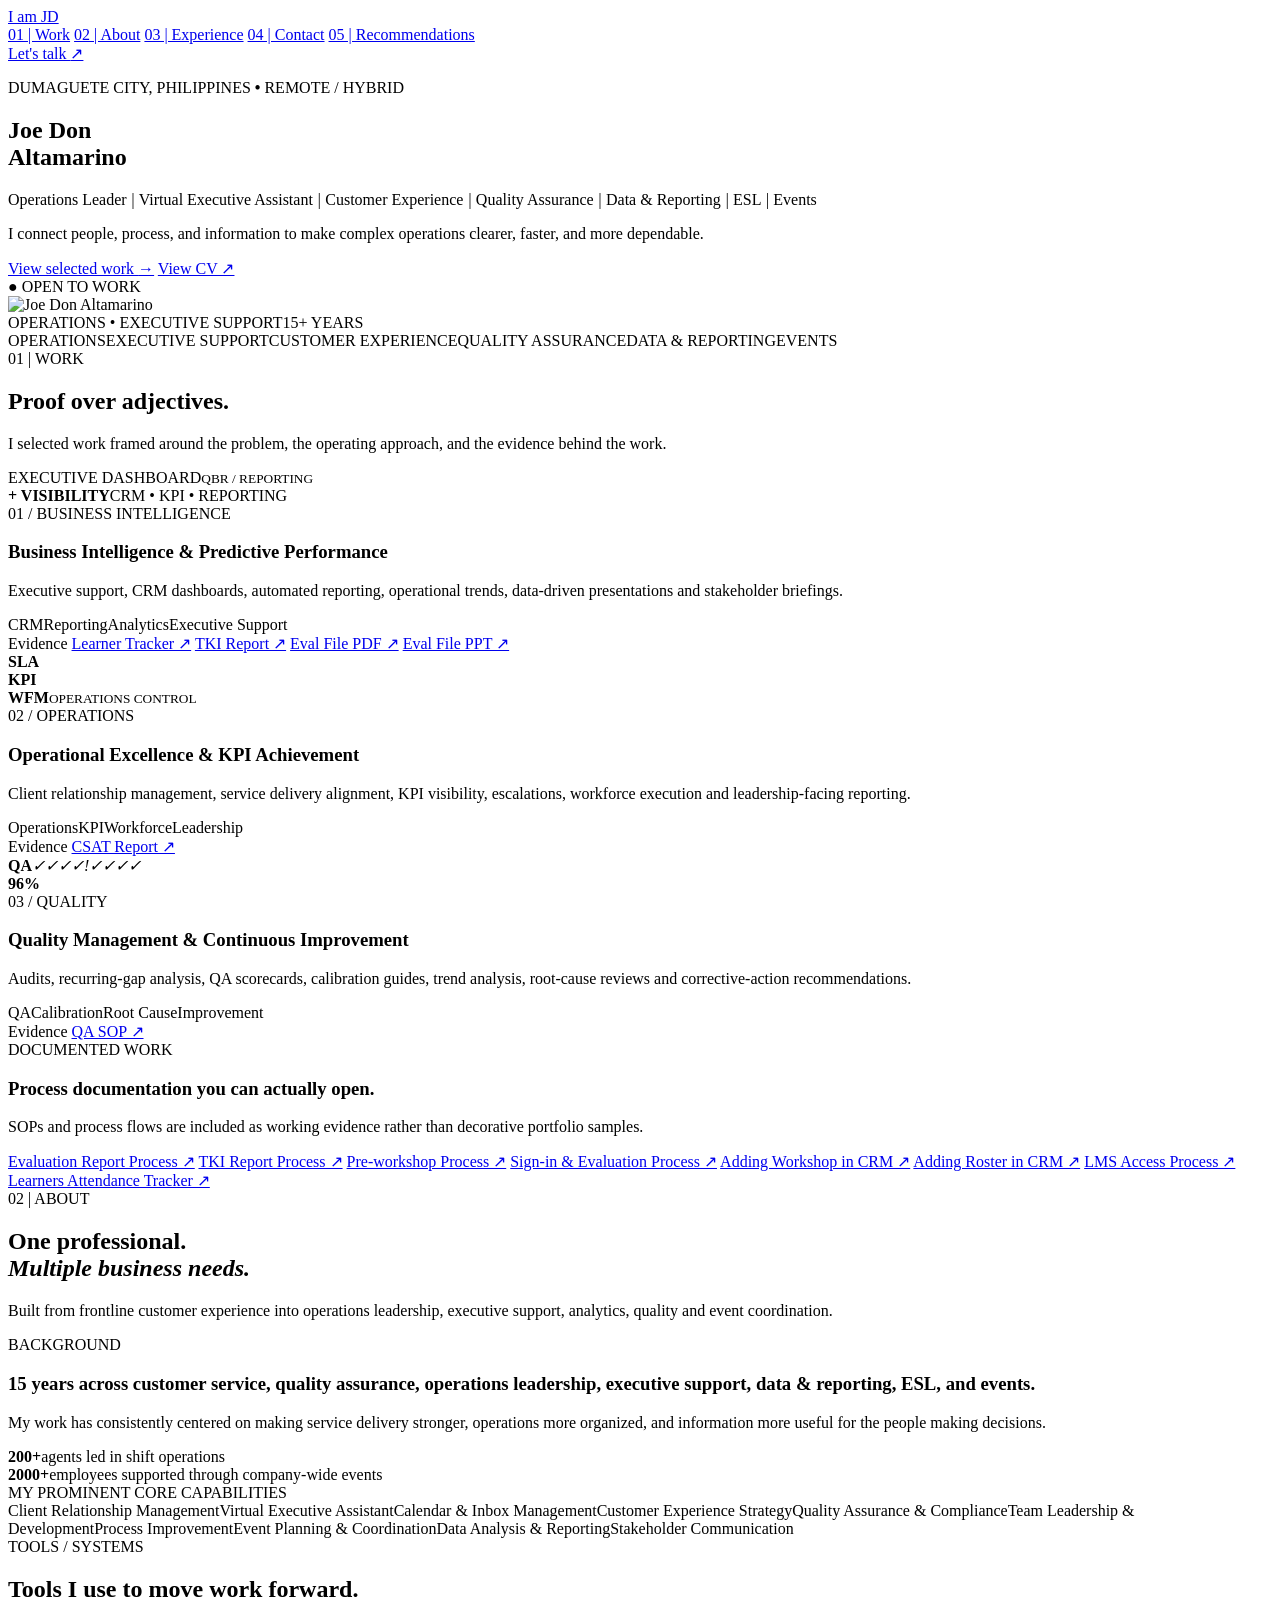
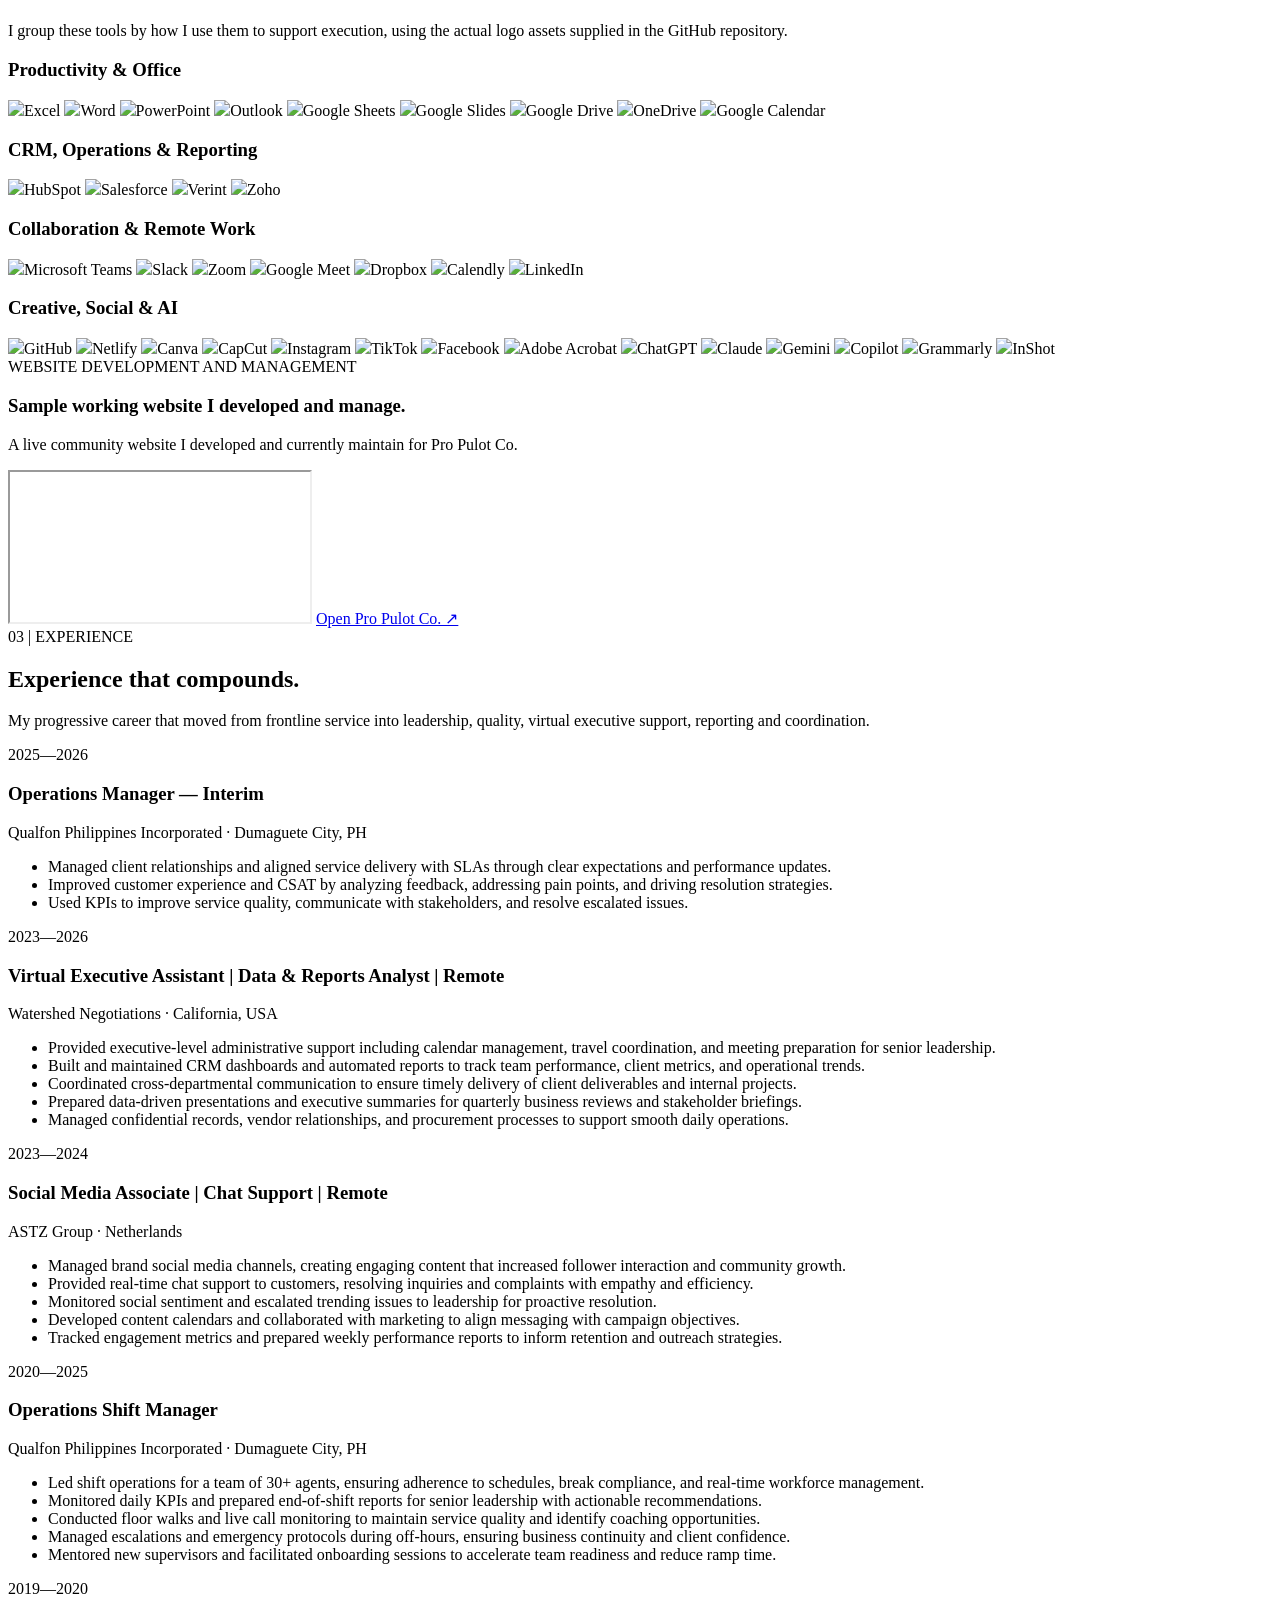
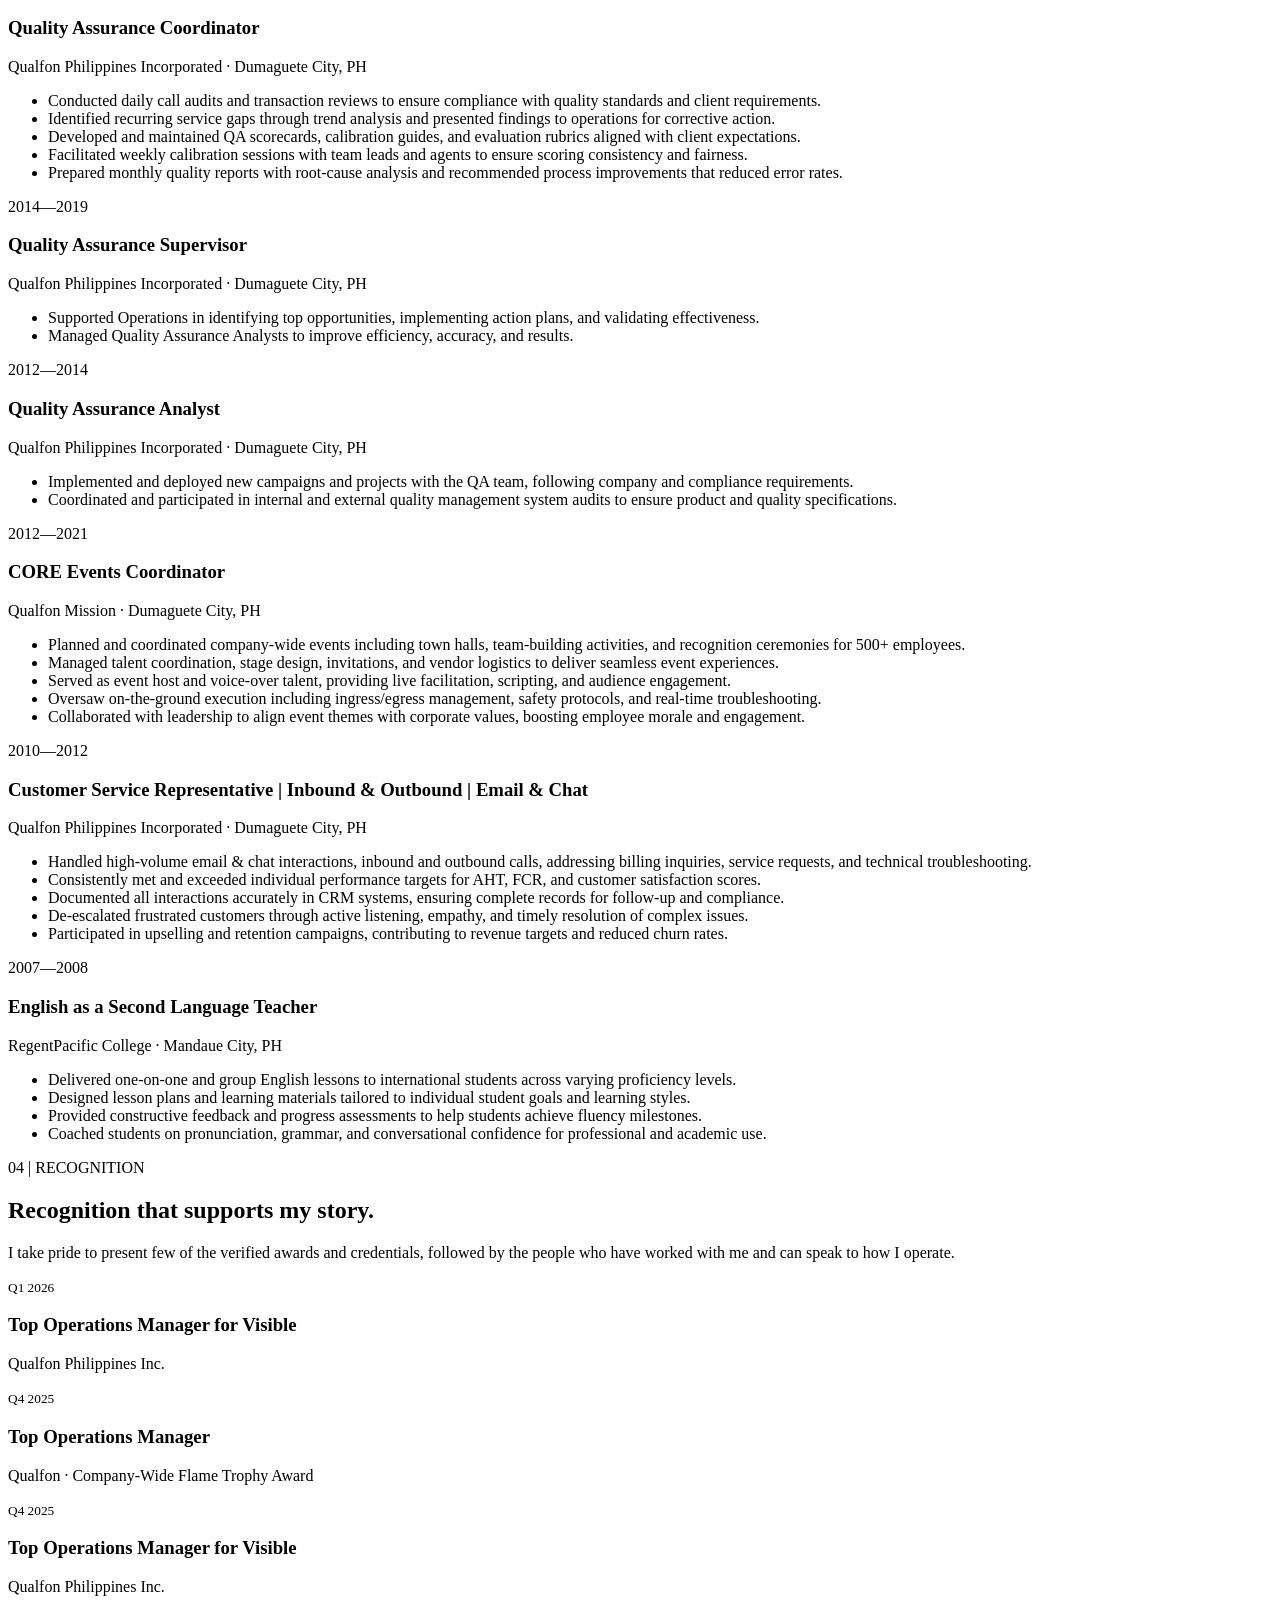
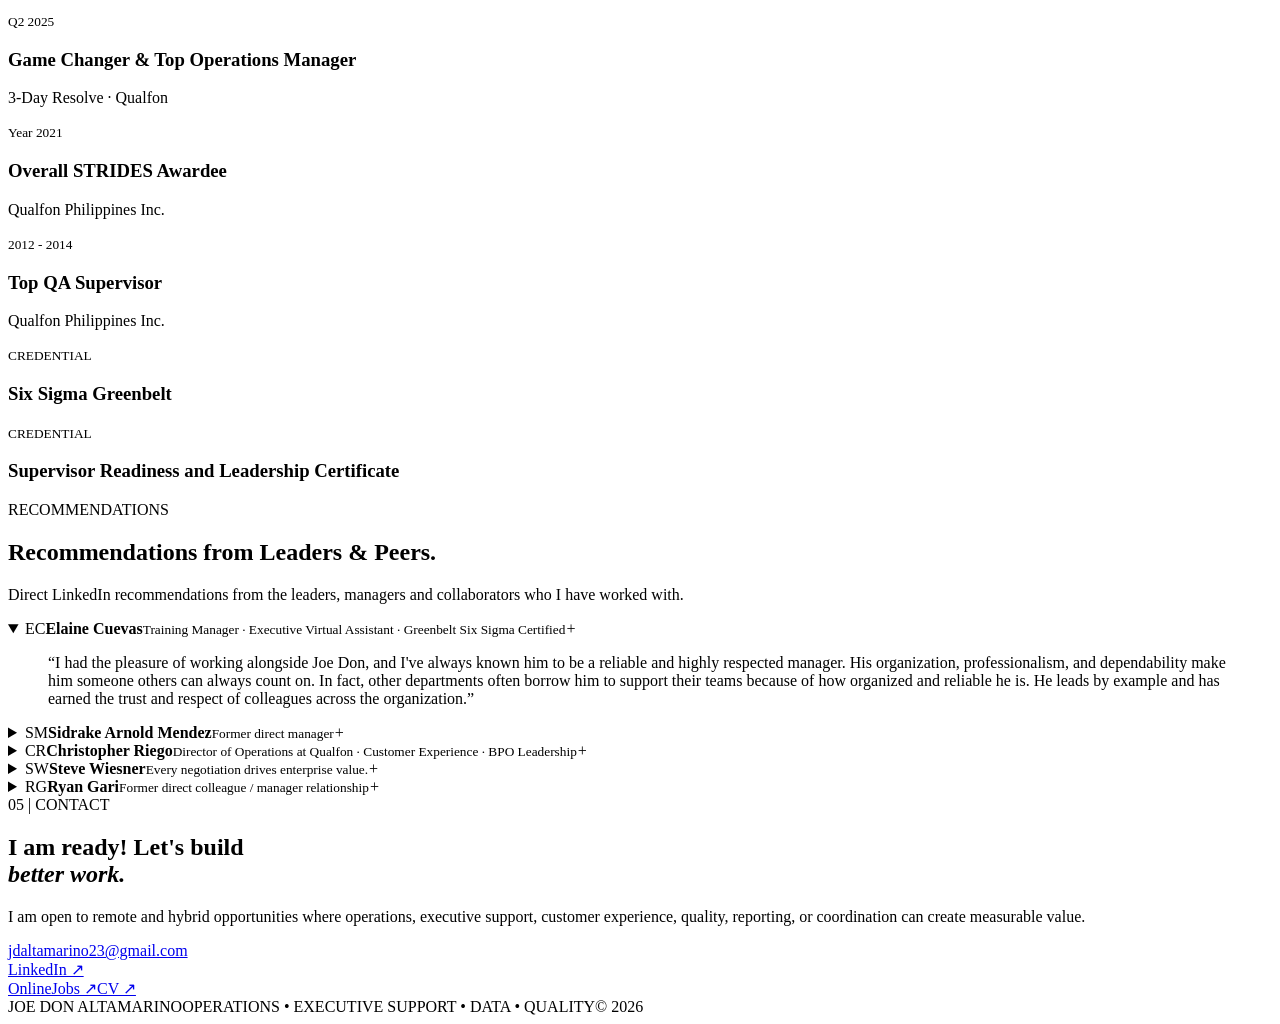
==== commit 43031667: "Merge branch 'main' of https://github.com/Careers-Portfolio/Joe-Don-Altamarino" ====
--- a/icons/index.html
+++ b/icons/index.html
@@ -74,10 +74,10 @@
         <div class="chips"><span>CRM</span><span>Reporting</span><span>Analytics</span><span>Executive Support</span></div>
         <div class="evidence">
           <span>Evidence</span>
-          <a href="Learners Attendance Record.xlsx">Learner Tracker ↗</a>
-          <a href="006 TKI - CLIENT Best Negotiating Practices - DATE.xlsx">TKI Report ↗</a>
-          <a href="ER - 02-10-26 - MPC - AOP2 (Marcelo)(5335).pdf">Eval File PDF ↗</a>
-          <a href="ER - 02-10-26 - MPC - AOP2 (Marcelo)(5335).pptx">Eval File PPT ↗</a>
+          <a href="docs/Learners Attendance Record.xlsx">Learner Tracker ↗</a>
+          <a href="docs/006 TKI - CLIENT Best Negotiating Practices - DATE.xlsx">TKI Report ↗</a>
+          <a href="docs/ER - 02-10-26 - MPC - AOP2 (Marcelo)(5335).pdf">Eval File PDF ↗</a>
+          <a href="docs/ER - 02-10-26 - MPC - AOP2 (Marcelo)(5335).pptx">Eval File PPT ↗</a>
         </div>
       </div>
     </article>
@@ -93,7 +93,7 @@
         <div class="chips"><span>Operations</span><span>KPI</span><span>Workforce</span><span>Leadership</span></div>
         <div class="evidence">
         <span>Evidence</span>
-          <a href="Customer Service Tracker.xlsx">CSAT Report ↗</a>
+          <a href="docs/Customer Service Tracker.xlsx">CSAT Report ↗</a>
         </div>
         </div>
     </article>
@@ -110,29 +110,30 @@
         <div class="chips"><span>QA</span><span>Calibration</span><span>Root Cause</span><span>Improvement</span></div>
         <div class="evidence">
         <span>Evidence</span>
-          <a href="QA Calibration SOP.pdf">QA SOP ↗</a>
+          <a href="docs/QA Calibration SOP.pdf">QA SOP ↗</a>
         </div>
       </div>
     </article>
   </div>
 
-  <div class="evidence-panel">
-    <div>
-      <span class="label">DOCUMENTED WORK</span>
-      <h3>Process documentation you can actually open.</h3>
-      <p>SOPs and process flows are included as working evidence rather than decorative portfolio samples.</p>
-    </div>
-    <div class="link-grid">
-      <a href="Process Flow to Create Eval Report.pdf">Evaluation Report Process ↗</a>
-      <a href="Process Flow to Create TKI Report.pdf">TKI Report Process ↗</a>
-      <a href="Process to Create Pre-workshop Survey & Report.pdf">Pre-workshop Process ↗</a>
-      <a href="Process Flow in Creating Sign In & Eval Forms.pdf">Sign-in & Evaluation Process ↗</a>
-      <a href="Adding Workshop in CRM.pdf">Adding Workshop in CRM ↗</a>
-      <a href="Adding Roster List in CRM.pdf">Adding Roster in CRM ↗</a>
-      <a href="How to Add LMS Access Launching Date.pdf">LMS Access Process ↗</a>
-      <a href="Learners Attendance Record.xlsx">Learners Attendance Tracker ↗</a>
-    </div>
-  </div>
+ <div class="evidence-panel">
+  <div>
+    <span class="label">DOCUMENTED WORK</span>
+    <h3>Process documentation you can actually open.</h3>
+    <p>SOPs and process flows are included as working evidence rather than decorative portfolio samples.</p>
+  </div>
+
+  <div class="link-grid">
+    <a href="docs/Process Flow to Create Eval Report.pdf">Evaluation Report Process ↗</a>
+    <a href="docs/Process Flow to Create TKI Report.pdf">TKI Report Process ↗</a>
+    <a href="docs/Process to Create Pre-workshop Survey & Report.pdf">Pre-workshop Process ↗</a>
+    <a href="docs/Process Flow in Creating Sign In & Eval Forms.pdf">Sign-in & Evaluation Process ↗</a>
+    <a href="docs/Adding Workshop in CRM.pdf">Adding Workshop in CRM ↗</a>
+    <a href="docs/Adding Roster List in CRM.pdf">Adding Roster in CRM ↗</a>
+    <a href="docs/How to Add LMS Access Launching Date.pdf">LMS Access Process ↗</a>
+    <a href="docs/Learners Attendance Record.xlsx">Learners Attendance Tracker ↗</a>
+  </div>
+</div>
 </section>
 
 <section id="about" class="section about-section">
@@ -163,19 +164,67 @@
     <div class="label">TOOLS / SYSTEMS</div>
     <div><h2>Tools I use to move work forward.</h2><p>I group these tools by how I use them to support execution, using the actual logo assets supplied in the GitHub repository.</p></div>
   </div>
+
   <div class="tool-groups">
-    <div class="tool-group"><h3>Productivity & Office</h3><div class="tool-list">
-      <span><img src="excel.jpg">Excel</span><span><img src="word.jpg">Word</span><span><img src="ppt.jpg">PowerPoint</span><span><img src="outlook.jpg">Outlook</span><span><img src="sheet.jpg">Google Sheets</span><span><img src="slides.jpg">Google Slides</span><span><img src="google drive.jpg">Google Drive</span><span><img src="onedrive.jpg">OneDrive</span><span><img src="google calendar.jpg">Google Calendar</span>
-    </div></div>
-    <div class="tool-group"><h3>CRM, Operations & Reporting</h3><div class="tool-list">
-      <span><img src="hubspot.jpg">HubSpot</span><span><img src="salesforce.jpg">Salesforce</span><span><img src="verint.jpg">Verint</span><span><img src="zoho.jpg">Zoho</span>
-    </div></div>
-    <div class="tool-group"><h3>Collaboration & Remote Work</h3><div class="tool-list">
-      <span><img src="teams.jpg">Microsoft Teams</span><span><img src="slack.jpg">Slack</span><span><img src="zoom.jpg">Zoom</span><span><img src="google meet.jpg">Google Meet</span><span><img src="dropbox.jpg">Dropbox</span><span><img src="calendly.jpg">Calendly</span><span><img src="linkedin.jpg">LinkedIn</span>
-    </div></div>
-    <div class="tool-group"><h3>Creative, Social & AI</h3><div class="tool-list">
-      <span><img src="github.jpg">Github</span><span><img src="netlify.jpg">Netlify</span><span><img src="canva.jpg">Canva</span><span><img src="capcut.jpg">CapCut</span><span><img src="ig.jpg">Instagram</span><span><img src="tiktok.jpg">Tiktok</span><span><img src="fb.jpg">Facebook</span><span><img src="adobe.jpg">Adobe Acrobat</span><span><img src="chatgpt.jpg">ChatGPT</span><span><img src="claude.jpg">Claude</span><span><img src="gemini.jpg">Gemini</span><span><img src="copilot.jpg">Copilot</span><span><img src="grammarly.jpg">Grammarly</span><span><img src="inshot.jpg">InShot</span><span><img src="tiktok.jpg">TikTok</span><span><img src="fb.jpg">Facebook</span>
-    </div></div>
+
+    <div class="tool-group">
+      <h3>Productivity & Office</h3>
+      <div class="tool-list">
+        <span><img src="icons/excel.jpg">Excel</span>
+        <span><img src="icons/word.jpg">Word</span>
+        <span><img src="icons/ppt.jpg">PowerPoint</span>
+        <span><img src="icons/outlook.jpg">Outlook</span>
+        <span><img src="icons/sheet.jpg">Google Sheets</span>
+        <span><img src="icons/slides.jpg">Google Slides</span>
+        <span><img src="icons/google drive.jpg">Google Drive</span>
+        <span><img src="icons/onedrive.jpg">OneDrive</span>
+        <span><img src="icons/google calendar.jpg">Google Calendar</span>
+      </div>
+    </div>
+
+    <div class="tool-group">
+      <h3>CRM, Operations & Reporting</h3>
+      <div class="tool-list">
+        <span><img src="icons/hubspot.jpg">HubSpot</span>
+        <span><img src="icons/salesforce.jpg">Salesforce</span>
+        <span><img src="icons/verint.jpg">Verint</span>
+        <span><img src="icons/zoho.jpg">Zoho</span>
+      </div>
+    </div>
+
+    <div class="tool-group">
+      <h3>Collaboration & Remote Work</h3>
+      <div class="tool-list">
+        <span><img src="icons/teams.jpg">Microsoft Teams</span>
+        <span><img src="icons/slack.jpg">Slack</span>
+        <span><img src="icons/zoom.jpg">Zoom</span>
+        <span><img src="icons/google meet.jpg">Google Meet</span>
+        <span><img src="icons/dropbox.jpg">Dropbox</span>
+        <span><img src="icons/calendly.jpg">Calendly</span>
+        <span><img src="icons/linkedin.jpg">LinkedIn</span>
+      </div>
+    </div>
+
+    <div class="tool-group">
+      <h3>Creative, Social & AI</h3>
+      <div class="tool-list">
+        <span><img src="icons/github.jpg">GitHub</span>
+        <span><img src="icons/netlify.jpg">Netlify</span>
+        <span><img src="icons/canva.jpg">Canva</span>
+        <span><img src="icons/capcut.jpg">CapCut</span>
+        <span><img src="icons/ig.jpg">Instagram</span>
+        <span><img src="icons/tiktok.jpg">TikTok</span>
+        <span><img src="icons/fb.jpg">Facebook</span>
+        <span><img src="icons/adobe.jpg">Adobe Acrobat</span>
+        <span><img src="icons/chatgpt.jpg">ChatGPT</span>
+        <span><img src="icons/claude.jpg">Claude</span>
+        <span><img src="icons/gemini.jpg">Gemini</span>
+        <span><img src="icons/copilot.jpg">Copilot</span>
+        <span><img src="icons/grammarly.jpg">Grammarly</span>
+        <span><img src="icons/inshot.jpg">InShot</span>
+      </div>
+    </div>
+
   </div>
 </section>
 
